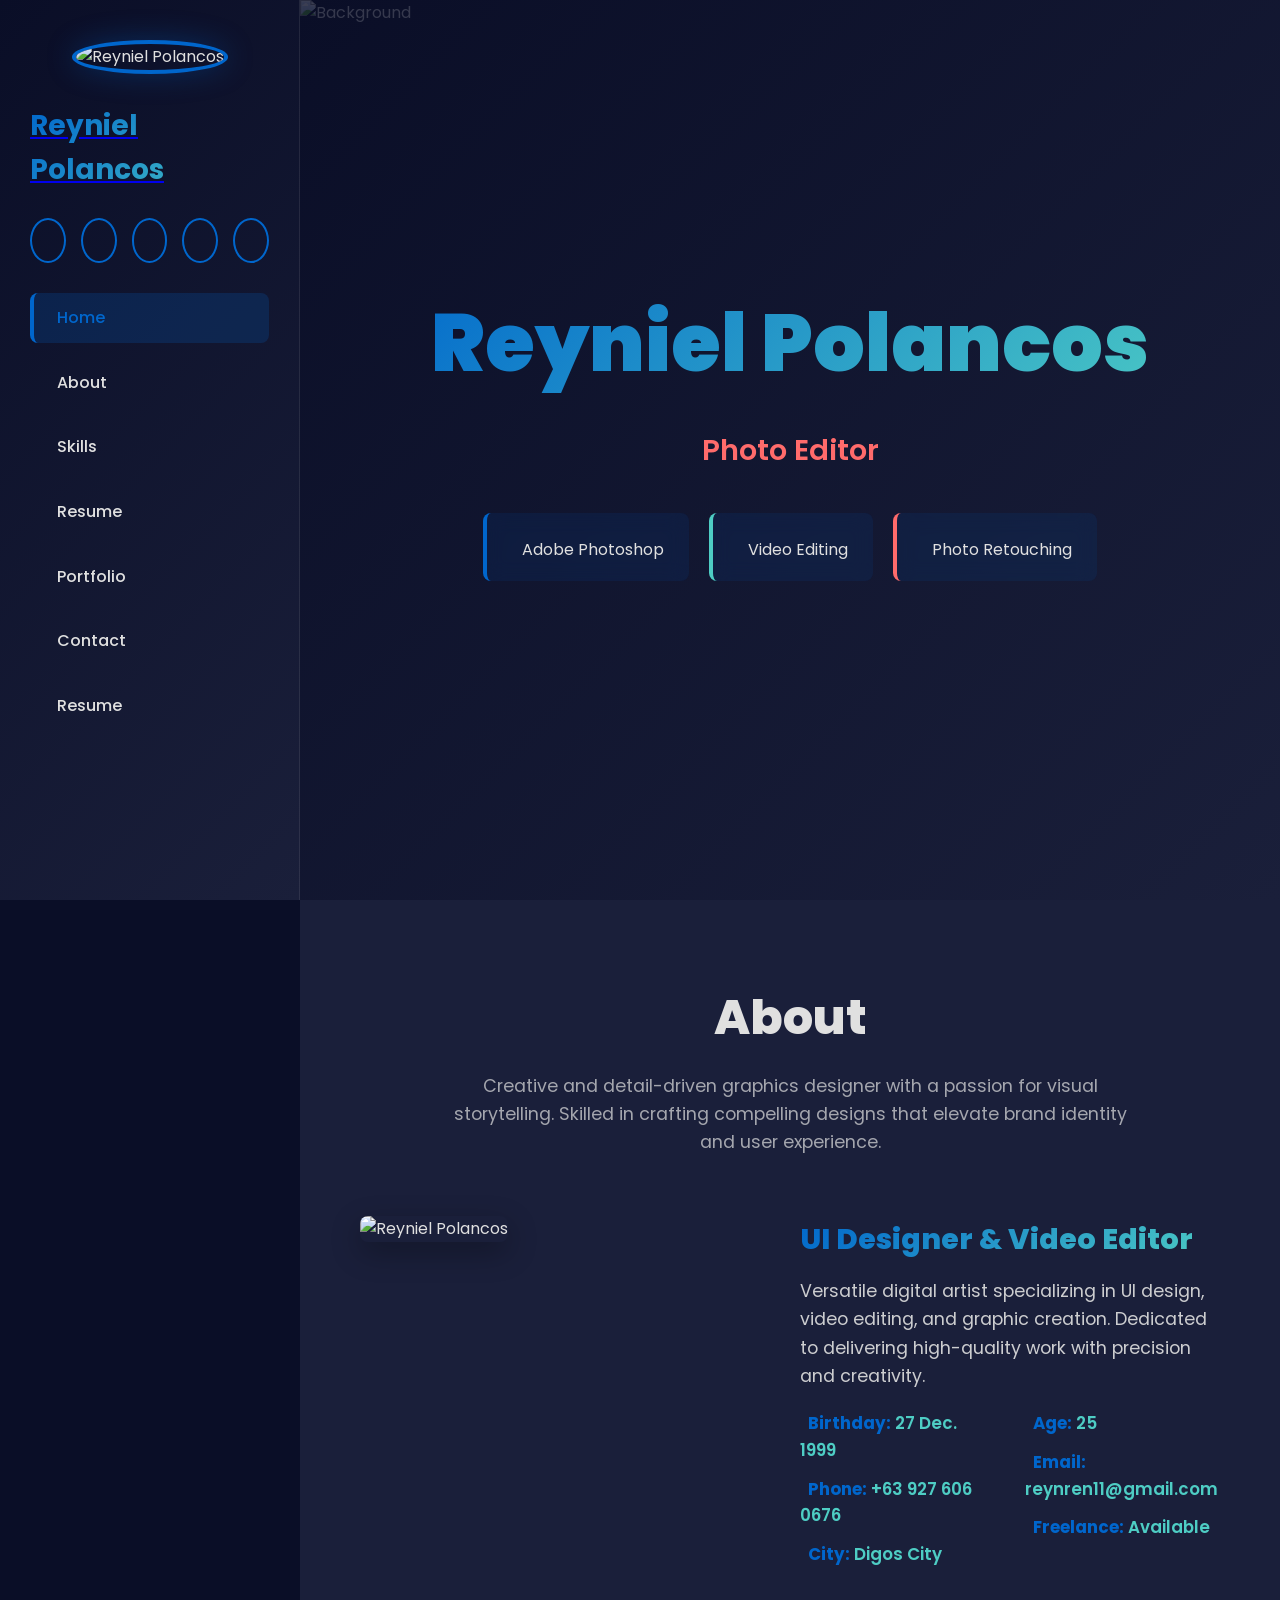
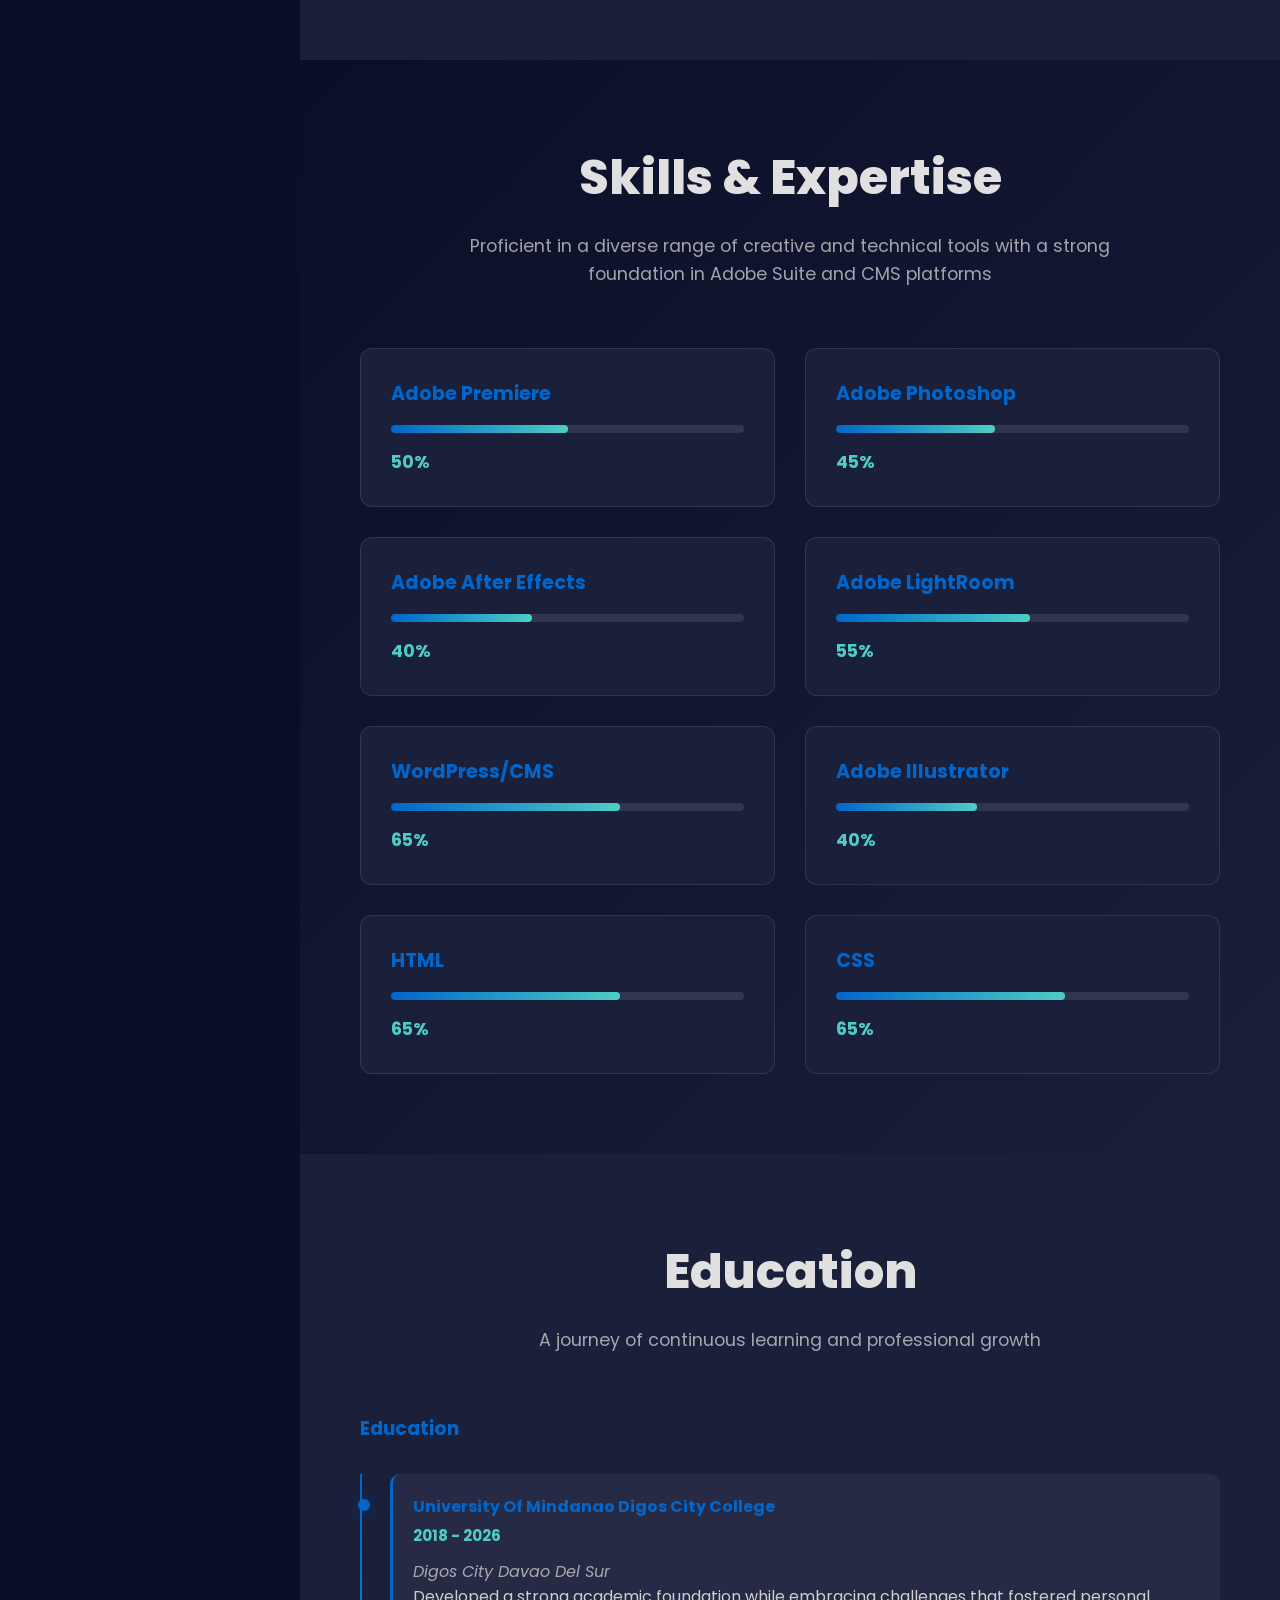
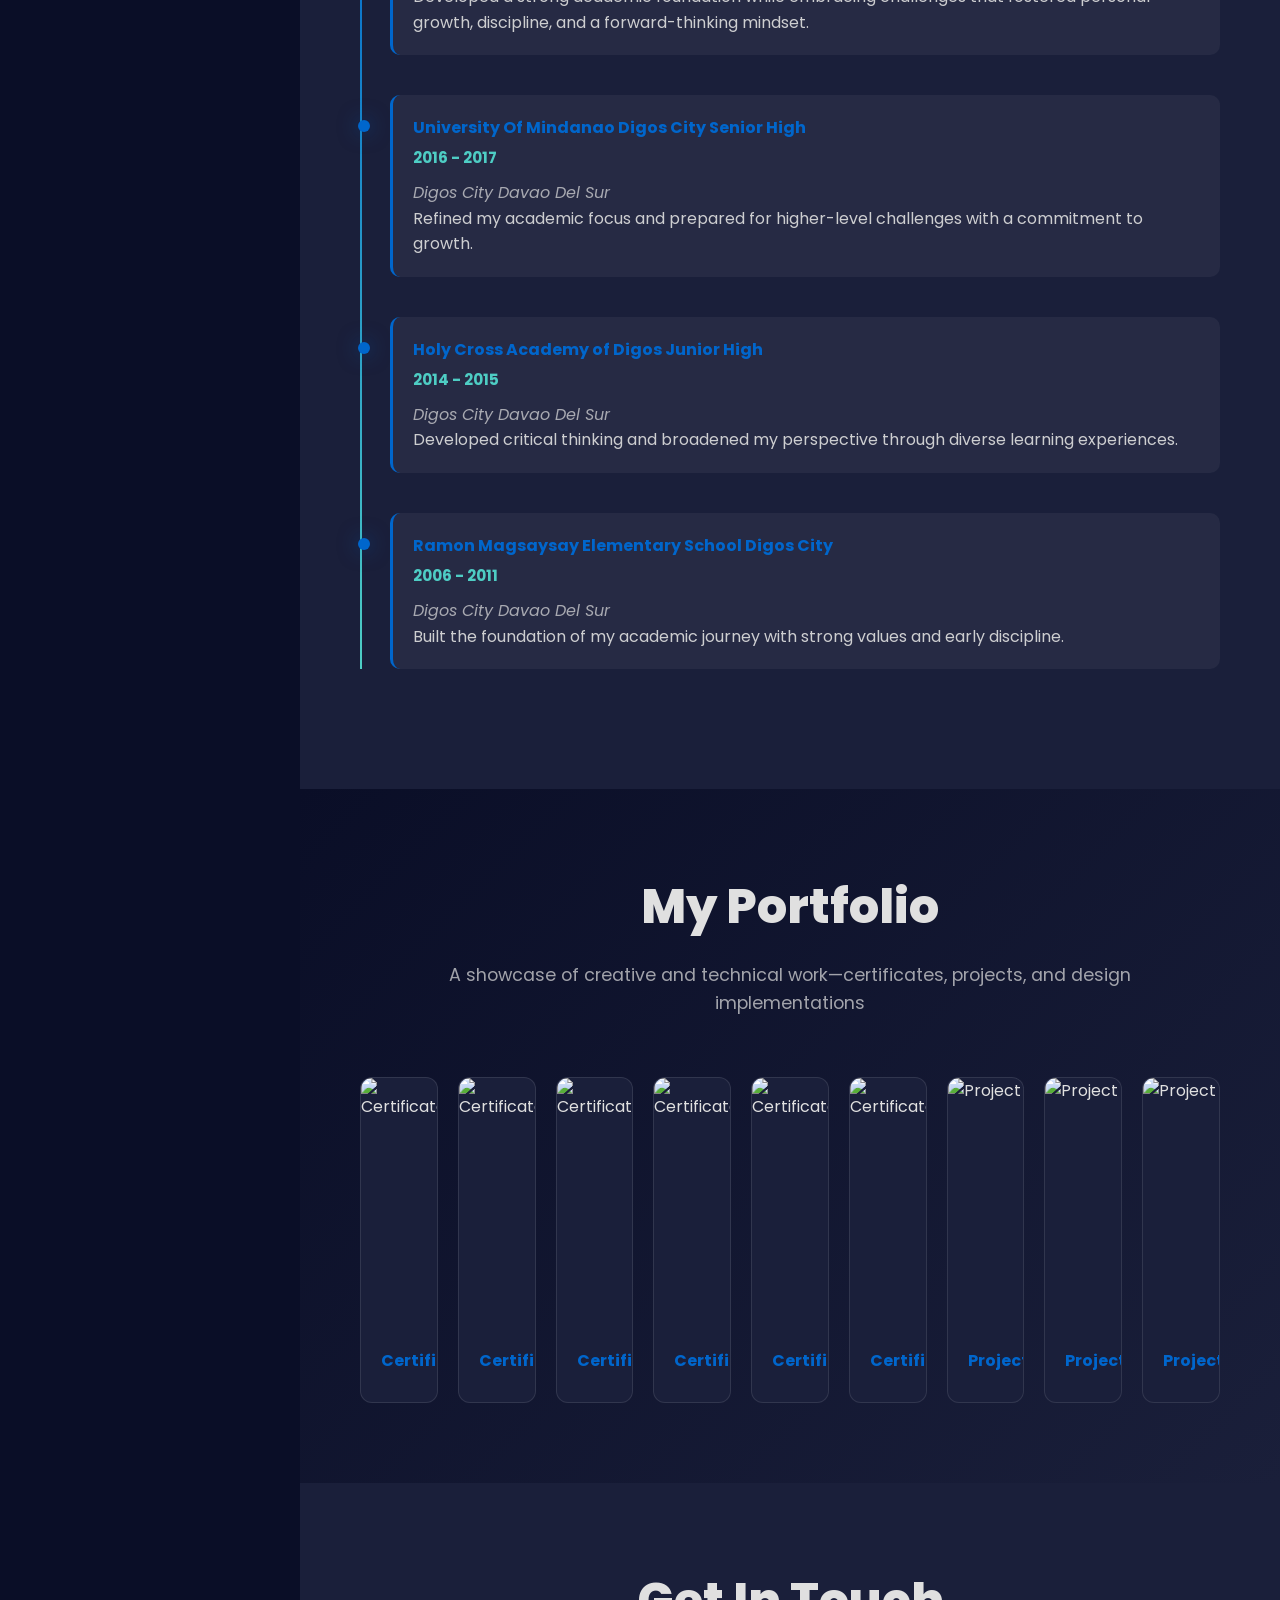
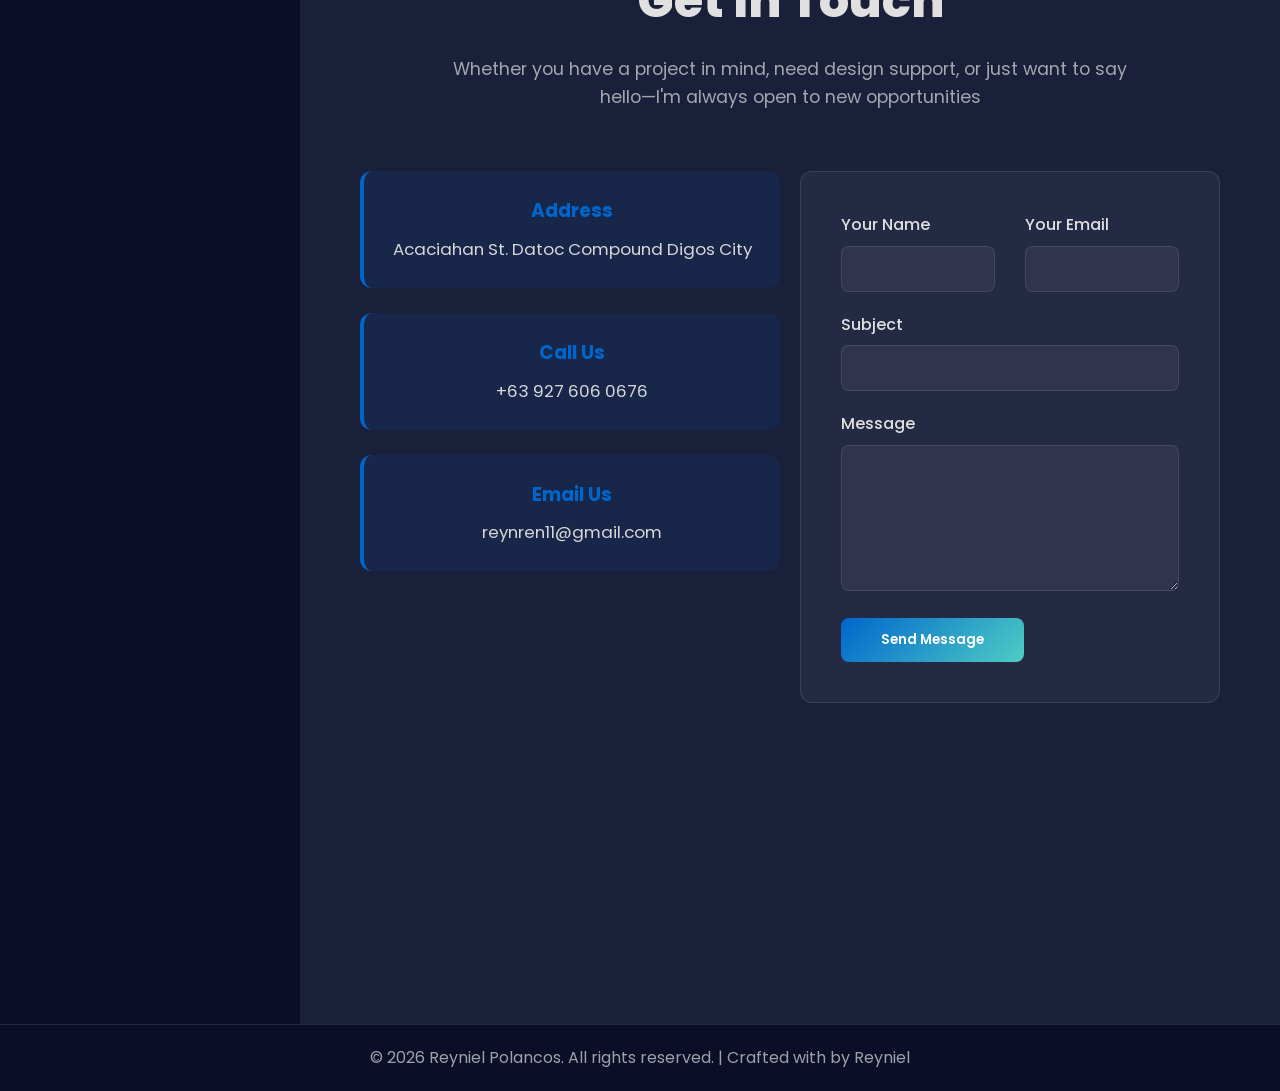
==== assets/index.html @ e38c98b1 "Update index.html" ====
<!DOCTYPE html>
<html lang="en">

<head>
  <meta charset="utf-8">
  <meta content="width=device-width, initial-scale=1.0" name="viewport">
  <title>Reyniel Portfolio - Digital Designer & Video Editor</title>
  <meta content="Creative UI Designer, Video Editor, and Graphics Designer based in Digos City" name="description">
  <meta content="design, portfolio, ui designer, video editor, graphics" name="keywords">

  <!-- Favicons -->
  <link href="assets/img/favicon.png" rel="icon">
  <link href="assets/img/apple-touch-icon.png" rel="apple-touch-icon">

  <!-- Fonts -->
  <link href="https://fonts.googleapis.com" rel="preconnect">
  <link href="https://fonts.gstatic.com" rel="preconnect" crossorigin>
  <link href="https://fonts.googleapis.com/css2?family=Roboto:ital,wght@0,100;0,300;0,400;0,500;0,700;0,900;1,100;1,300;1,400;1,500;1,700;1,900&family=Poppins:ital,wght@0,100;0,200;0,300;0,400;0,500;0,600;0,700;0,800;0,900;1,100;1,200;1,300;1,400;1,500;1,600;1,700;1,800;1,900&family=Raleway:ital,wght@0,100;0,200;0,300;0,400;0,500;0,600;0,700;0,800;0,900;1,100;1,200;1,300;1,400;1,500;1,600;1,700;1,800;1,900&display=swap" rel="stylesheet">

  <!-- Vendor CSS Files -->
  <link href="https://cdnjs.cloudflare.com/ajax/libs/bootstrap/5.3.0/bootstrap.min.css" rel="stylesheet">
  <link href="https://cdnjs.cloudflare.com/ajax/libs/bootstrap-icons/1.11.1/font/bootstrap-icons.min.css" rel="stylesheet">
  <link href="https://cdnjs.cloudflare.com/ajax/libs/animate.css/4.1.1/animate.min.css" rel="stylesheet">
  <link href="https://cdn.jsdelivr.net/npm/glightbox/dist/css/glightbox.min.css" rel="stylesheet">

  <!-- Main CSS File -->
  <link href="assets/css/main.css" rel="stylesheet">

  <style>
    :root {
      --primary-color: #0066cc;
      --secondary-color: #ff6b6b;
      --accent-color: #4ecdc4;
      --dark-bg: #0a0e27;
      --card-bg: #1a1f3a;
      --text-light: #e0e0e0;
    }

    * {
      margin: 0;
      padding: 0;
      box-sizing: border-box;
    }

    body {
      font-family: 'Poppins', sans-serif;
      background: var(--dark-bg);
      color: var(--text-light);
      line-height: 1.6;
    }

    /* Header & Navigation */
    .header {
      background: linear-gradient(135deg, var(--dark-bg) 0%, var(--card-bg) 100%);
      position: fixed;
      left: 0;
      top: 0;
      width: 300px;
      height: 100vh;
      padding: 40px 30px;
      border-right: 1px solid rgba(255, 255, 255, 0.1);
      z-index: 1000;
      overflow-y: auto;
      transition: all 0.3s ease;
    }

    @media (max-width: 1200px) {
      .header {
        width: 250px;
      }
    }

    @media (max-width: 768px) {
      .header {
        position: fixed;
        width: 100%;
        height: auto;
        border-right: none;
        border-bottom: 1px solid rgba(255, 255, 255, 0.1);
        padding: 20px;
        left: 0;
        top: 0;
      }

      .header.active {
        left: 0;
      }

      .header.inactive {
        transform: translateX(-100%);
      }
    }

    .profile-img {
      text-align: center;
      margin-bottom: 30px;
    }

    .profile-img img {
      width: 150px;
      height: 150px;
      border-radius: 50%;
      border: 4px solid var(--primary-color);
      object-fit: cover;
      box-shadow: 0 0 30px rgba(0, 102, 204, 0.3);
      transition: transform 0.3s ease;
    }

    .profile-img img:hover {
      transform: scale(1.05);
    }

    .sitename {
      font-size: 28px;
      font-weight: 700;
      margin: 20px 0 10px 0;
      background: linear-gradient(135deg, var(--primary-color), var(--accent-color));
      -webkit-background-clip: text;
      -webkit-text-fill-color: transparent;
      background-clip: text;
    }

    .social-links {
      display: flex;
      gap: 15px;
      margin: 25px 0;
      justify-content: center;
    }

    .social-links a {
      width: 45px;
      height: 45px;
      border-radius: 50%;
      border: 2px solid var(--primary-color);
      display: flex;
      align-items: center;
      justify-content: center;
      color: var(--primary-color);
      transition: all 0.3s ease;
    }

    .social-links a:hover {
      background: var(--primary-color);
      color: var(--dark-bg);
      transform: translateY(-5px);
    }

    /* Navigation Menu */
    .navmenu {
      margin-top: 30px;
    }

    .navmenu ul {
      list-style: none;
    }

    .navmenu ul li {
      margin-bottom: 15px;
    }

    .navmenu a {
      display: flex;
      align-items: center;
      gap: 12px;
      color: var(--text-light);
      text-decoration: none;
      padding: 12px 15px;
      border-radius: 8px;
      transition: all 0.3s ease;
      font-weight: 500;
    }

    .navmenu a:hover,
    .navmenu a.active {
      background: rgba(0, 102, 204, 0.2);
      color: var(--primary-color);
      border-left: 4px solid var(--primary-color);
      padding-left: 11px;
    }

    .navicon {
      font-size: 20px;
    }

    /* Main Content */
    main {
      margin-left: 300px;
      padding: 0;
      width: calc(100% - 300px);
      min-height: 100vh;
    }

    @media (max-width: 1200px) {
      main {
        margin-left: 250px;
        width: calc(100% - 250px);
      }
    }

    @media (max-width: 768px) {
      main {
        margin-left: 0;
        margin-top: 200px;
        width: 100%;
      }
    }

    /* Hero Section */
    .hero {
      position: relative;
      min-height: 100vh;
      display: flex;
      align-items: center;
      justify-content: center;
      background: linear-gradient(135deg, var(--dark-bg) 0%, var(--card-bg) 100%);
      overflow: hidden;
    }

    .hero img {
      position: absolute;
      top: 0;
      left: 0;
      width: 100%;
      height: 100%;
      object-fit: cover;
      opacity: 0.2;
    }

    .hero .container {
      position: relative;
      z-index: 2;
      text-align: center;
    }

    .hero h2 {
      font-size: 5rem;
      font-weight: 900;
      background: linear-gradient(135deg, var(--primary-color), var(--accent-color));
      -webkit-background-clip: text;
      -webkit-text-fill-color: transparent;
      background-clip: text;
      margin-bottom: 20px;
      animation: fadeInUp 0.8s ease;
    }

    .hero .typed {
      font-size: 1.8rem;
      color: var(--secondary-color);
      font-weight: 600;
    }

    @media (max-width: 768px) {
      .hero h2 {
        font-size: 2.5rem;
      }

      .hero .typed {
        font-size: 1.2rem;
      }
    }

    /* Sections */
    section {
      padding: 80px 60px;
      scroll-margin-top: 100px;
      width: 100%;
      box-sizing: border-box;
    }

    @media (max-width: 768px) {
      section {
        padding: 50px 20px;
      }
    }

    .section-title {
      text-align: center;
      margin-bottom: 60px;
      width: 100%;
    }

    .section-title h2 {
      font-size: 3rem;
      font-weight: 800;
      margin-bottom: 15px;
      color: var(--text-light);
    }

    .section-title p {
      font-size: 1.1rem;
      color: rgba(224, 224, 224, 0.7);
      max-width: 700px;
      margin: 0 auto;
    }

    /* About Section */
    #about {
      background: var(--card-bg);
    }

    .about-content {
      background: rgba(255, 255, 255, 0.05);
      padding: 40px;
      border-radius: 15px;
      border: 1px solid rgba(255, 255, 255, 0.1);
    }

    .about-content h2 {
      color: var(--primary-color);
      margin-bottom: 20px;
      font-size: 2rem;
    }

    .info-grid {
      display: grid;
      grid-template-columns: repeat(auto-fit, minmax(250px, 1fr));
      gap: 20px;
      margin: 30px 0;
    }

    .info-item {
      background: rgba(0, 102, 204, 0.1);
      padding: 20px;
      border-radius: 10px;
      border-left: 4px solid var(--primary-color);
    }

    .info-item strong {
      color: var(--primary-color);
    }

    /* Skills Section */
    #skills {
      background: linear-gradient(135deg, var(--dark-bg) 0%, var(--card-bg) 100%);
    }

    .skills-grid {
      display: grid;
      grid-template-columns: repeat(auto-fit, minmax(280px, 1fr));
      gap: 30px;
    }

    .skill-card {
      background: var(--card-bg);
      padding: 30px;
      border-radius: 12px;
      border: 1px solid rgba(255, 255, 255, 0.1);
      transition: all 0.3s ease;
    }

    .skill-card:hover {
      border-color: var(--primary-color);
      transform: translateY(-10px);
      box-shadow: 0 20px 40px rgba(0, 102, 204, 0.2);
    }

    .skill-card h4 {
      color: var(--primary-color);
      margin-bottom: 15px;
      font-size: 1.2rem;
    }

    .progress-bar-custom {
      background: rgba(255, 255, 255, 0.1);
      height: 8px;
      border-radius: 10px;
      overflow: hidden;
      margin-bottom: 15px;
    }

    .progress-fill {
      height: 100%;
      background: linear-gradient(90deg, var(--primary-color), var(--accent-color));
      border-radius: 10px;
      animation: fillBar 1s ease-out forwards;
      width: 0;
    }

    @keyframes fillBar {
      to {
        width: var(--width);
      }
    }

    /* Resume Section */
    #resume {
      background: var(--card-bg);
    }

    .timeline {
      position: relative;
      padding-left: 30px;
    }

    .timeline::before {
      content: '';
      position: absolute;
      left: 0;
      top: 0;
      height: 100%;
      width: 2px;
      background: linear-gradient(to bottom, var(--primary-color), var(--accent-color));
    }

    .timeline-item {
      margin-bottom: 40px;
      background: rgba(255, 255, 255, 0.05);
      padding: 20px;
      border-radius: 10px;
      border-left: 3px solid var(--primary-color);
      position: relative;
    }

    .timeline-item::before {
      content: '';
      position: absolute;
      left: -35px;
      top: 25px;
      width: 12px;
      height: 12px;
      background: var(--primary-color);
      border-radius: 50%;
      box-shadow: 0 0 20px rgba(0, 102, 204, 0.5);
    }

    .timeline-item h4 {
      color: var(--primary-color);
      margin-bottom: 5px;
    }

    .timeline-item h5 {
      color: var(--accent-color);
      font-size: 0.95rem;
      margin-bottom: 10px;
    }

    /* Portfolio Section */
    #portfolio {
      background: linear-gradient(135deg, var(--dark-bg) 0%, var(--card-bg) 100%);
    }

    .portfolio-filters {
      display: flex;
      justify-content: center;
      gap: 15px;
      margin-bottom: 40px;
      flex-wrap: wrap;
    }

    .portfolio-filters li {
      list-style: none;
      padding: 10px 20px;
      border: 2px solid var(--primary-color);
      border-radius: 25px;
      cursor: pointer;
      transition: all 0.3s ease;
      color: var(--primary-color);
      font-weight: 500;
    }

    .portfolio-filters li:hover,
    .portfolio-filters li.filter-active {
      background: var(--primary-color);
      color: var(--dark-bg);
    }

    .portfolio-item {
      background: var(--card-bg);
      border-radius: 12px;
      overflow: hidden;
      border: 1px solid rgba(255, 255, 255, 0.1);
      transition: all 0.3s ease;
    }

    .portfolio-item:hover {
      border-color: var(--primary-color);
      transform: translateY(-10px);
      box-shadow: 0 20px 40px rgba(0, 102, 204, 0.2);
    }

    .portfolio-image {
      position: relative;
      overflow: hidden;
      height: 250px;
    }

    .portfolio-image img {
      width: 100%;
      height: 100%;
      object-fit: cover;
      transition: transform 0.3s ease;
    }

    .portfolio-item:hover .portfolio-image img {
      transform: scale(1.1);
    }

    .portfolio-overlay {
      position: absolute;
      top: 0;
      left: 0;
      right: 0;
      bottom: 0;
      background: rgba(0, 102, 204, 0.9);
      display: flex;
      align-items: center;
      justify-content: center;
      opacity: 0;
      transition: opacity 0.3s ease;
    }

    .portfolio-item:hover .portfolio-overlay {
      opacity: 1;
    }

    .portfolio-overlay a {
      color: white;
      font-size: 2rem;
      margin: 0 10px;
      transition: transform 0.3s ease;
    }

    .portfolio-overlay a:hover {
      transform: scale(1.2);
    }

    .portfolio-info {
      padding: 20px;
    }

    .portfolio-info h4 {
      color: var(--primary-color);
      margin-bottom: 8px;
    }

    .portfolio-info p {
      font-size: 0.9rem;
      color: rgba(224, 224, 224, 0.7);
    }

    /* Contact Section */
    #contact {
      background: var(--card-bg);
    }

    .contact-form {
      background: rgba(255, 255, 255, 0.05);
      padding: 40px;
      border-radius: 12px;
      border: 1px solid rgba(255, 255, 255, 0.1);
    }

    .form-group {
      margin-bottom: 20px;
    }

    .form-group label {
      display: block;
      margin-bottom: 8px;
      color: var(--text-light);
      font-weight: 500;
    }

    .form-group input,
    .form-group textarea {
      width: 100%;
      padding: 12px 15px;
      background: rgba(255, 255, 255, 0.05);
      border: 1px solid rgba(255, 255, 255, 0.1);
      border-radius: 8px;
      color: var(--text-light);
      font-family: 'Poppins', sans-serif;
      transition: all 0.3s ease;
    }

    .form-group input:focus,
    .form-group textarea:focus {
      outline: none;
      background: rgba(255, 255, 255, 0.1);
      border-color: var(--primary-color);
      box-shadow: 0 0 20px rgba(0, 102, 204, 0.2);
    }

    .submit-btn {
      background: linear-gradient(135deg, var(--primary-color), var(--accent-color));
      color: white;
      padding: 12px 40px;
      border: none;
      border-radius: 8px;
      font-weight: 600;
      cursor: pointer;
      transition: all 0.3s ease;
      font-family: 'Poppins', sans-serif;
    }

    .submit-btn:hover {
      transform: translateY(-3px);
      box-shadow: 0 10px 30px rgba(0, 102, 204, 0.3);
    }

    /* Contact Info */
    .contact-info {
      display: grid;
      grid-template-columns: repeat(auto-fit, minmax(250px, 1fr));
      gap: 25px;
      margin-bottom: 40px;
    }

    .contact-info-item {
      background: rgba(0, 102, 204, 0.1);
      padding: 25px;
      border-radius: 12px;
      border-left: 4px solid var(--primary-color);
      text-align: center;
    }

    .contact-info-item i {
      font-size: 2rem;
      color: var(--accent-color);
      margin-bottom: 15px;
    }

    .contact-info-item h3 {
      color: var(--primary-color);
      margin-bottom: 10px;
    }

    /* Footer */
    footer {
      background: var(--dark-bg);
      padding: 20px;
      text-align: center;
      border-top: 1px solid rgba(255, 255, 255, 0.1);
      color: rgba(224, 224, 224, 0.7);
    }

    /* Scroll Top Button */
    .scroll-top {
      position: fixed;
      right: 30px;
      bottom: 30px;
      width: 50px;
      height: 50px;
      background: linear-gradient(135deg, var(--primary-color), var(--accent-color));
      color: white;
      border-radius: 50%;
      cursor: pointer;
      display: flex;
      align-items: center;
      justify-content: center;
      opacity: 0;
      visibility: hidden;
      transition: all 0.3s ease;
      z-index: 999;
    }

    .scroll-top.active {
      opacity: 1;
      visibility: visible;
    }

    .scroll-top:hover {
      transform: translateY(-5px);
      box-shadow: 0 10px 30px rgba(0, 102, 204, 0.4);
    }

    /* Download Resume Button */
    .download-btn {
      display: inline-block;
      padding: 12px 30px;
      background: linear-gradient(135deg, var(--primary-color), var(--accent-color));
      color: white;
      border-radius: 8px;
      text-decoration: none;
      font-weight: 600;
      transition: all 0.3s ease;
      margin-top: 20px;
    }

    .download-btn:hover {
      transform: translateY(-3px);
      box-shadow: 0 10px 30px rgba(0, 102, 204, 0.3);
    }

    /* Animations */
    @keyframes fadeInUp {
      from {
        opacity: 0;
        transform: translateY(30px);
      }
      to {
        opacity: 1;
        transform: translateY(0);
      }
    }

    .aos-animate {
      animation: fadeInUp 0.8s ease;
    }

    /* Dark mode by default */
    ::-webkit-scrollbar {
      width: 10px;
    }

    ::-webkit-scrollbar-track {
      background: var(--dark-bg);
    }

    ::-webkit-scrollbar-thumb {
      background: var(--primary-color);
      border-radius: 5px;
    }

    ::-webkit-scrollbar-thumb:hover {
      background: var(--accent-color);
    }

    /* Mobile Menu Toggle */
    .header-toggle {
      display: none;
      position: fixed;
      top: 20px;
      left: 20px;
      font-size: 28px;
      cursor: pointer;
      z-index: 1001;
      color: var(--primary-color);
    }

    /* GLightbox Customization */
    .glightbox-container .gclose {
      position: fixed;
      top: 20px;
      right: 20px;
      width: 45px;
      height: 45px;
      background: #dc3545;
      border: 2px solid #c82333;
      border-radius: 4px;
      display: flex;
      align-items: center;
      justify-content: center;
      font-size: 0;
      color: white;
      cursor: pointer;
      transition: all 0.3s ease;
      z-index: 9999;
      padding: 0;
    }

    .glightbox-container .gclose::before {
      content: '✕';
      font-weight: bold;
      font-size: 28px;
      color: white;
      display: block;
    }

    .glightbox-container .gclose:hover {
      background: #bb2d3b;
      border-color: #a02530;
      transform: scale(1.05);
    }

    /* Tooltip for close button */
    .glightbox-container .gclose::after {
      content: 'Close';
      position: absolute;
      bottom: -30px;
      right: 0;
      background: rgba(0, 0, 0, 0.8);
      color: white;
      padding: 4px 8px;
      border-radius: 3px;
      font-size: 12px;
      white-space: nowrap;
      opacity: 0;
      transition: opacity 0.3s ease;
      font-weight: normal;
    }

    .glightbox-container .gclose:hover::after {
      opacity: 1;
    }

    /* Custom Close Button */
    .custom-close-btn {
      position: fixed !important;
      top: 20px !important;
      right: 20px !important;
      width: 45px !important;
      height: 45px !important;
      background: #dc3545 !important;
      border: 2px solid #c82333 !important;
      border-radius: 4px !important;
      color: white !important;
      font-size: 28px !important;
      font-weight: bold !important;
      cursor: pointer !important;
      display: flex !important;
      align-items: center !important;
      justify-content: center !important;
      z-index: 99999 !important;
      transition: all 0.3s ease !important;
      padding: 0 !important;
      line-height: 1 !important;
    }

    .custom-close-btn:hover {
      background: #bb2d3b !important;
      border-color: #a02530 !important;
      transform: scale(1.05) !important;
    }

    .custom-close-btn:active {
      transform: scale(0.95) !important;
    }

    /* Notification Styles */
    .notification {
      position: fixed;
      top: 20px;
      right: 20px;
      padding: 16px 20px;
      border-radius: 8px;
      box-shadow: 0 4px 12px rgba(0, 0, 0, 0.3);
      display: flex;
      align-items: center;
      justify-content: space-between;
      gap: 15px;
      z-index: 99999;
      animation: slideInNotif 0.4s ease-out;
      font-weight: 500;
      max-width: 400px;
    }

    .notification-content {
      display: flex;
      align-items: center;
      gap: 12px;
    }

    .notification-content i {
      font-size: 1.3rem;
    }

    .notification-success {
      background: linear-gradient(135deg, #28a745 0%, #20c997 100%);
      color: white;
      border-left: 4px solid #20c997;
    }

    .notification-error {
      background: linear-gradient(135deg, #dc3545 0%, #e74c3c 100%);
      color: white;
      border-left: 4px solid #e74c3c;
    }

    .notification-warning {
      background: linear-gradient(135deg, #ffc107 0%, #ff9800 100%);
      color: #333;
      border-left: 4px solid #ff9800;
    }

    .notification-info {
      background: linear-gradient(135deg, #0066cc 0%, #4ecdc4 100%);
      color: white;
      border-left: 4px solid #4ecdc4;
    }

    .notification-close {
      background: none;
      border: none;
      color: inherit;
      font-size: 1.5rem;
      cursor: pointer;
      padding: 0;
      line-height: 1;
      opacity: 0.8;
      transition: opacity 0.3s ease;
    }

    .notification-close:hover {
      opacity: 1;
    }

    @keyframes slideInNotif {
      from {
        opacity: 0;
        transform: translateX(400px);
      }
      to {
        opacity: 1;
        transform: translateX(0);
      }
    }

    @keyframes slideOutNotif {
      from {
        opacity: 1;
        transform: translateX(0);
      }
      to {
        opacity: 0;
        transform: translateX(400px);
      }
    }

    @media (max-width: 480px) {
      .notification {
        top: auto;
        bottom: 20px;
        right: 10px;
        left: 10px;
        max-width: none;
      }
    }

    /* Smooth Open Animation */
    @keyframes slideInClose {
      from {
        opacity: 0;
        transform: translate(50px, -50px) scale(0.8);
      }
      to {
        opacity: 1;
        transform: translate(0, 0) scale(1);
      }
    }

    /* Smooth Close Animation */
    @keyframes slideOutClose {
      from {
        opacity: 1;
        transform: translate(0, 0) scale(1);
      }
      to {
        opacity: 0;
        transform: translate(50px, -50px) scale(0.8);
      }
    }

    /* Smooth Fade Out Container */
    @keyframes fadeOutContainer {
      from {
        opacity: 1;
      }
      to {
        opacity: 0;
      }
    }

    /* Smooth Open Container */
    .glightbox-container {
      animation: fadeInContainer 0.4s ease-out !important;
    }

    @keyframes fadeInContainer {
      from {
        opacity: 0;
      }
      to {
        opacity: 1;
      }
    }

    @media (max-width: 768px) {
      .header-toggle {
        display: block;
      }
    }

    /* Ensure content displays */
    body, html {
      width: 100%;
      height: auto;
    }

    section {
      min-height: auto;
      display: block;
    }

    .container {
      width: 100%;
    }

    /* Portfolio grid display */
    .row {
      display: grid;
      grid-template-columns: repeat(auto-fit, minmax(300px, 1fr));
      gap: 30px;
    }

    .col-lg-4 {
      width: 100%;
    }

    .col-md-6 {
      width: 100%;
    }

    .col-lg-5 {
      width: 100%;
    }

    .col-lg-7 {
      width: 100%;
    }

    /* Ensure form displays */
    .contact-form {
      width: 100%;
    }

    .form-group {
      width: 100%;
    }

    .row.gy-4 {
      gap: 20px;
    }

    /* Responsive layout */
    @media (min-width: 992px) {
      .row {
        grid-template-columns: repeat(auto-fit, minmax(0, 1fr));
      }

      .col-lg-4 {
        grid-column: span 1;
      }

      .col-md-6 {
        grid-column: span 1;
      }

      .col-lg-5 {
        grid-column: span 1;
      }

      .col-lg-7 {
        grid-column: span 1;
      }
    }
  </style>
</head>

<body class="index-page">

  <header id="header" class="header dark-background d-flex flex-column">
    <i class="header-toggle d-xl-none bi bi-list"></i>

    <div class="profile-img">
      <img src="assets/img/PortfolioImage.jpg" alt="Reyniel Polancos" class="img-fluid rounded-circle">
    </div>

    <a href="index.html" class="logo d-flex align-items-center justify-content-center">
      <h1 class="sitename">Reyniel Polancos</h1>
    </a>

    <div class="social-links text-center">
      <a href="https://twitter.com" target="_blank" class="twitter" title="Twitter"><i class="bi bi-twitter-x"></i></a>
      <a href="https://facebook.com" target="_blank" class="facebook" title="Facebook"><i class="bi bi-facebook"></i></a>
      <a href="https://instagram.com" target="_blank" class="instagram" title="Instagram"><i class="bi bi-instagram"></i></a>
      <a href="https://linkedin.com" target="_blank" class="linkedin" title="LinkedIn"><i class="bi bi-linkedin"></i></a>
      <a href="https://github.com" target="_blank" class="github" title="GitHub"><i class="bi bi-github"></i></a>
    </div>

    <nav id="navmenu" class="navmenu">
      <ul>
        <li><a href="#hero" class="active"><i class="bi bi-house navicon"></i>Home</a></li>
        <li><a href="#about"><i class="bi bi-person navicon"></i>About</a></li>
        <li><a href="#skills"><i class="bi bi-bar-chart navicon"></i>Skills</a></li>
        <li><a href="#resume"><i class="bi bi-file-earmark-text navicon"></i>Resume</a></li>
        <li><a href="#portfolio"><i class="bi bi-images navicon"></i>Portfolio</a></li>
        <li><a href="#contact"><i class="bi bi-envelope navicon"></i>Contact</a></li>
        <li>
          <a href="#" id="downloadResume" class="download-link"><i class="bi bi-download navicon"></i>Resume</a>
        </li>
      </ul>
    </nav>

  </header>

  <main class="main">

    <!-- Hero Section -->
    <section id="hero" class="hero section dark-background">
      <img src="assets/img/BackgroundImage.jpg" alt="Background" data-aos="fade-in" class="">

      <div class="container" data-aos="fade-up" data-aos-delay="100">
        <h2>Reyniel Polancos</h2>
        <p>
          <span class="typed" data-typed-items="Photo Editor, Video Editor, Photoshop Expert, Creative Designer, Visual Artist">Photo Editor</span>
          <span class="typed-cursor typed-cursor--blink" aria-hidden="true"></span>
        </p>
        <div style="margin-top: 40px; display: flex; gap: 20px; justify-content: center; flex-wrap: wrap;">
          <div style="background: rgba(0, 102, 204, 0.1); padding: 15px 25px; border-radius: 8px; border-left: 4px solid var(--primary-color); backdrop-filter: blur(10px);">
            <i class="bi bi-palette-fill" style="color: var(--accent-color); font-size: 1.5rem; margin-right: 10px;"></i>
            <span>Adobe Photoshop</span>
          </div>
          <div style="background: rgba(0, 102, 204, 0.1); padding: 15px 25px; border-radius: 8px; border-left: 4px solid var(--accent-color); backdrop-filter: blur(10px);">
            <i class="bi bi-film" style="color: var(--secondary-color); font-size: 1.5rem; margin-right: 10px;"></i>
            <span>Video Editing</span>
          </div>
          <div style="background: rgba(0, 102, 204, 0.1); padding: 15px 25px; border-radius: 8px; border-left: 4px solid var(--secondary-color); backdrop-filter: blur(10px);">
            <i class="bi bi-brightness-high" style="color: var(--primary-color); font-size: 1.5rem; margin-right: 10px;"></i>
            <span>Photo Retouching</span>
          </div>
        </div>
        <a href="#about" class="scroll-link">
          <i class="bi bi-chevron-down" style="font-size: 2rem; color: var(--primary-color); animation: bounce 2s infinite; margin-top: 40px; display: block;"></i>
        </a>
      </div>
    </section>

    <!-- About Section -->
    <section id="about" class="about section">
      <div class="container section-title" data-aos="fade-up">
        <h2>About</h2>
        <p>Creative and detail-driven graphics designer with a passion for visual storytelling. Skilled in crafting compelling designs that elevate brand identity and user experience.</p>
      </div>

      <div class="container" data-aos="fade-up" data-aos-delay="100">
        <div class="row gy-4 align-items-center">
          <div class="col-lg-4">
            <img src="assets/img/PortfolioImage.jpg" class="img-fluid" alt="Reyniel Polancos" style="border-radius: 8px; box-shadow: 0 10px 30px rgba(0, 0, 0, 0.3); max-width: 100%; height: auto;">
          </div>
          <div class="col-lg-8 content">
            <h2 style="font-size: 1.8rem; margin-bottom: 15px; background: linear-gradient(135deg, var(--primary-color), var(--accent-color)); -webkit-background-clip: text; -webkit-text-fill-color: transparent; background-clip: text; font-weight: 800;">UI Designer & Video Editor</h2>
            <p style="margin-bottom: 20px; line-height: 1.6; font-size: 1.1rem; color: rgba(224, 224, 224, 0.9);">
              Versatile digital artist specializing in UI design, video editing, and graphic creation. Dedicated to delivering high-quality work with precision and creativity.
            </p>
            <div class="row">
              <div class="col-lg-6">
                <ul style="list-style: none; padding: 0;">
                  <li style="margin-bottom: 12px; font-size: 1.05rem;"><i class="bi bi-chevron-right" style="color: var(--primary-color); margin-right: 8px;"></i> <strong style="color: var(--primary-color); font-size: 1.05rem;">Birthday:</strong> <span style="font-size: 1.05rem; color: var(--accent-color); font-weight: 600;">27 Dec. 1999</span></li>
                  <li style="margin-bottom: 12px; font-size: 1.05rem;"><i class="bi bi-chevron-right" style="color: var(--primary-color); margin-right: 8px;"></i> <strong style="color: var(--primary-color); font-size: 1.05rem;">Phone:</strong> <span style="font-size: 1.05rem; color: var(--accent-color); font-weight: 600;">+63 927 606 0676</span></li>
                  <li style="margin-bottom: 12px; font-size: 1.05rem;"><i class="bi bi-chevron-right" style="color: var(--primary-color); margin-right: 8px;"></i> <strong style="color: var(--primary-color); font-size: 1.05rem;">City:</strong> <span style="font-size: 1.05rem; color: var(--accent-color); font-weight: 600;">Digos City</span></li>
                </ul>
              </div>
              <div class="col-lg-6">
                <ul style="list-style: none; padding: 0;">
                  <li style="margin-bottom: 12px; font-size: 1.05rem;"><i class="bi bi-chevron-right" style="color: var(--primary-color); margin-right: 8px;"></i> <strong style="color: var(--primary-color); font-size: 1.05rem;">Age:</strong> <span style="font-size: 1.05rem; color: var(--accent-color); font-weight: 600;">25</span></li>
                  <li style="margin-bottom: 12px; font-size: 1.05rem;"><i class="bi bi-chevron-right" style="color: var(--primary-color); margin-right: 8px;"></i> <strong style="color: var(--primary-color); font-size: 1.05rem;">Email:</strong> <span style="font-size: 1.05rem; color: var(--accent-color); font-weight: 600;">reynren11@gmail.com</span></li>
                  <li style="margin-bottom: 12px; font-size: 1.05rem;"><i class="bi bi-chevron-right" style="color: var(--primary-color); margin-right: 8px;"></i> <strong style="color: var(--primary-color); font-size: 1.05rem;">Freelance:</strong> <span style="color: var(--accent-color); font-weight: 600;">Available</span></li>
                </ul>
              </div>
            </div>
          </div>
        </div>
      </div>
    </section>

    <!-- Skills Section -->
    <section id="skills" class="skills section">
      <div class="container section-title" data-aos="fade-up">
        <h2>Skills & Expertise</h2>
        <p>Proficient in a diverse range of creative and technical tools with a strong foundation in Adobe Suite and CMS platforms</p>
      </div>

      <div class="container" data-aos="fade-up" data-aos-delay="100">
        <div class="skills-grid">
          <div class="skill-card">
            <h4><i class="bi bi-film"></i> Adobe Premiere</h4>
            <div class="progress-bar-custom">
              <div class="progress-fill" style="--width: 50%"></div>
            </div>
            <p style="color: var(--accent-color); font-weight: 700; font-size: 1.1rem;">50%</p>
          </div>

          <div class="skill-card">
            <h4><i class="bi bi-palette"></i> Adobe Photoshop</h4>
            <div class="progress-bar-custom">
              <div class="progress-fill" style="--width: 45%"></div>
            </div>
            <p style="color: var(--accent-color); font-weight: 700; font-size: 1.1rem;">45%</p>
          </div>

          <div class="skill-card">
            <h4><i class="bi bi-sparkles"></i> Adobe After Effects</h4>
            <div class="progress-bar-custom">
              <div class="progress-fill" style="--width: 40%"></div>
            </div>
            <p style="color: var(--accent-color); font-weight: 700; font-size: 1.1rem;">40%</p>
          </div>

          <div class="skill-card">
            <h4><i class="bi bi-brightness-high"></i> Adobe LightRoom</h4>
            <div class="progress-bar-custom">
              <div class="progress-fill" style="--width: 55%"></div>
            </div>
            <p style="color: var(--accent-color); font-weight: 700; font-size: 1.1rem;">55%</p>
          </div>

          <div class="skill-card">
            <h4><i class="bi bi-wordpress"></i> WordPress/CMS</h4>
            <div class="progress-bar-custom">
              <div class="progress-fill" style="--width: 65%"></div>
            </div>
            <p style="color: var(--accent-color); font-weight: 700; font-size: 1.1rem;">65%</p>
          </div>

          <div class="skill-card">
            <h4><i class="bi bi-pen-fill"></i> Adobe Illustrator</h4>
            <div class="progress-bar-custom">
              <div class="progress-fill" style="--width: 40%"></div>
            </div>
            <p style="color: var(--accent-color); font-weight: 700; font-size: 1.1rem;">40%</p>
          </div>

          <div class="skill-card">
            <h4><i class="bi bi-code-slash"></i> HTML</h4>
            <div class="progress-bar-custom">
              <div class="progress-fill" style="--width: 65%"></div>
            </div>
            <p style="color: var(--accent-color); font-weight: 700; font-size: 1.1rem;">65%</p>
          </div>

          <div class="skill-card">
            <h4><i class="bi bi-braces"></i> CSS</h4>
            <div class="progress-bar-custom">
              <div class="progress-fill" style="--width: 65%"></div>
            </div>
            <p style="color: var(--accent-color); font-weight: 700; font-size: 1.1rem;">65%</p>
          </div>
        </div>
      </div>
    </section>

    <!-- Resume Section -->
    <section id="resume" class="resume section">
      <div class="container section-title" data-aos="fade-up">
        <h2>Education</h2>
        <p>A journey of continuous learning and professional growth</p>
      </div>

      <div class="container">
        <div class="row">
          <div class="col-lg-6" data-aos="fade-up" data-aos-delay="100">
            <h3 style="color: var(--primary-color); margin-bottom: 30px;">
              <i class="bi bi-book"></i> Education
            </h3>

            <div class="timeline">
              <div class="timeline-item">
                <h4>University Of Mindanao Digos City College</h4>
                <h5>2018 - 2026</h5>
                <p><em style="color: rgba(224, 224, 224, 0.7);">Digos City Davao Del Sur</em></p>
                <p style="color: rgba(224, 224, 224, 0.9); line-height: 1.6;">Developed a strong academic foundation while embracing challenges that fostered personal growth, discipline, and a forward-thinking mindset.</p>
              </div>

              <div class="timeline-item">
                <h4>University Of Mindanao Digos City Senior High</h4>
                <h5>2016 - 2017</h5>
                <p><em style="color: rgba(224, 224, 224, 0.7);">Digos City Davao Del Sur</em></p>
                <p style="color: rgba(224, 224, 224, 0.9); line-height: 1.6;">Refined my academic focus and prepared for higher-level challenges with a commitment to growth.</p>
              </div>

              <div class="timeline-item">
                <h4>Holy Cross Academy of Digos Junior High</h4>
                <h5>2014 - 2015</h5>
                <p><em style="color: rgba(224, 224, 224, 0.7);">Digos City Davao Del Sur</em></p>
                <p style="color: rgba(224, 224, 224, 0.9); line-height: 1.6;">Developed critical thinking and broadened my perspective through diverse learning experiences.</p>
              </div>

              <div class="timeline-item">
                <h4>Ramon Magsaysay Elementary School Digos City</h4>
                <h5>2006 - 2011</h5>
                <p><em style="color: rgba(224, 224, 224, 0.7);">Digos City Davao Del Sur</em></p>
                <p style="color: rgba(224, 224, 224, 0.9); line-height: 1.6;">Built the foundation of my academic journey with strong values and early discipline.</p>
              </div>
            </div>
          </div>
             </div>
           </div>

          

         
    </section>

    <!-- Portfolio Section -->
    <section id="portfolio" class="portfolio section">
      <div class="container section-title" data-aos="fade-up">
        <h2 class="typed-title" data-typed-items="My Portfolio,Featured Work,Creative Projects">My Portfolio</h2>
        <p>A showcase of creative and technical work—certificates, projects, and design implementations</p>
      </div>

      <div class="container">
        <div class="row gy-4" data-aos="fade-up" data-aos-delay="200" id="portfolioContainer">
          
          <!-- Certificates -->
          <div class="col-lg-4 col-md-6 portfolio-item filter-product" data-aos="fade-up">
            <div class="portfolio-image">
              <img src="assets/img/portfolio/Screenshot 2025-09-11 204507.jpg" class="img-fluid" alt="Certificate">
              <div class="portfolio-overlay">
                <a href="assets/img/portfolio/Screenshot 2025-09-11 204507.jpg" data-lightbox="portfolio"><i class="bi bi-zoom-in"></i></a>
              </div>
            </div>
            <div class="portfolio-info">
              <h4><span class="portfolio-typed" data-typed-items="Certificate">Certificate</span></h4>
            </div>
          </div>

          <div class="col-lg-4 col-md-6 portfolio-item filter-product" data-aos="fade-up">
            <div class="portfolio-image">
              <img src="assets/img/portfolio/Screenshot 2025-09-11 204519.jpg" class="img-fluid" alt="Certificate">
              <div class="portfolio-overlay">
                <a href="assets/img/portfolio/Screenshot 2025-09-11 204519.jpg" data-lightbox="portfolio"><i class="bi bi-zoom-in"></i></a>
              </div>
            </div>
            <div class="portfolio-info">
              <h4><span class="portfolio-typed" data-typed-items="Certificate">Certificate</span></h4>
            </div>
          </div>

          <div class="col-lg-4 col-md-6 portfolio-item filter-product" data-aos="fade-up">
            <div class="portfolio-image">
              <img src="assets/img/portfolio/Screenshot 2025-09-11 204527.jpg" class="img-fluid" alt="Certificate">
              <div class="portfolio-overlay">
                <a href="assets/img/portfolio/Screenshot 2025-09-11 204527.jpg" data-lightbox="portfolio"><i class="bi bi-zoom-in"></i></a>
              </div>
            </div>
            <div class="portfolio-info">
              <h4><span class="portfolio-typed" data-typed-items="Certificate">Certificate</span></h4>
            </div>
          </div>

          <div class="col-lg-4 col-md-6 portfolio-item filter-product" data-aos="fade-up">
            <div class="portfolio-image">
              <img src="assets/img/portfolio/Screenshot 2025-09-11 204535.jpg" class="img-fluid" alt="Certificate">
              <div class="portfolio-overlay">
                <a href="assets/img/portfolio/Screenshot 2025-09-11 204535.jpg" data-lightbox="portfolio"><i class="bi bi-zoom-in"></i></a>
              </div>
            </div>
            <div class="portfolio-info">
              <h4><span class="portfolio-typed" data-typed-items="Certificate">Certificate</span></h4>
            </div>
          </div>

          <div class="col-lg-4 col-md-6 portfolio-item filter-product" data-aos="fade-up">
            <div class="portfolio-image">
              <img src="assets/img/portfolio/Screenshot 2025-09-11 204542.jpg" class="img-fluid" alt="Certificate">
              <div class="portfolio-overlay">
                <a href="assets/img/portfolio/Screenshot 2025-09-11 204542.jpg" data-lightbox="portfolio"><i class="bi bi-zoom-in"></i></a>
              </div>
            </div>
            <div class="portfolio-info">
              <h4><span class="portfolio-typed" data-typed-items="Certificate">Certificate</span></h4>
            </div>
          </div>

          <div class="col-lg-4 col-md-6 portfolio-item filter-product" data-aos="fade-up">
            <div class="portfolio-image">
              <img src="assets/img/portfolio/Screenshot 2025-09-11 210514.jpg" class="img-fluid" alt="Certificate">
              <div class="portfolio-overlay">
                <a href="assets/img/portfolio/Screenshot 2025-09-11 210514.jpg" data-lightbox="portfolio"><i class="bi bi-zoom-in"></i></a>
              </div>
            </div>
            <div class="portfolio-info">
              <h4><span class="portfolio-typed" data-typed-items="Certificate">Certificate</span></h4>
            </div>
          </div>

          <div class="col-lg-4 col-md-6 portfolio-item filter-app" data-aos="fade-up">
            <div class="portfolio-image">
              <img src="assets/img/portfolio/Screenshot 2025-09-12 185246.jpg" class="img-fluid" alt="Project">
              <div class="portfolio-overlay">
                <a href="assets/img/portfolio/Screenshot 2025-09-12 185246.jpg" data-lightbox="portfolio"><i class="bi bi-zoom-in"></i></a>
              </div>
            </div>
            <div class="portfolio-info">
              <h4><span class="portfolio-typed" data-typed-items="Project">Project</span></h4>
            </div>
          </div>

          <div class="col-lg-4 col-md-6 portfolio-item filter-branding" data-aos="fade-up">
            <div class="portfolio-image">
              <img src="assets/img/portfolio/IMES TARP P1.jpg" class="img-fluid" alt="Project">
              <div class="portfolio-overlay">
                <a href="assets/img/portfolio/IMES TARP P1.jpg" data-lightbox="portfolio"><i class="bi bi-zoom-in"></i></a>
              </div>
            </div>
            <div class="portfolio-info">
              <h4><span class="portfolio-typed" data-typed-items="Project">Project</span></h4>
            </div>
          </div>

          <div class="col-lg-4 col-md-6 portfolio-item filter-app" data-aos="fade-up">
            <div class="portfolio-image">
              <img src="assets/img/portfolio/Project.jpg" class="img-fluid" alt="Project">
              <div class="portfolio-overlay">
                <a href="assets/img/portfolio/Project.jpg" data-lightbox="portfolio"><i class="bi bi-zoom-in"></i></a>
              </div>
            </div>
            <div class="portfolio-info">
              <h4><span class="portfolio-typed" data-typed-items="Project">Project</span></h4>
            </div>
          </div>
        </div>
      </div>
    </section>

    <!-- Contact Section -->
    <section id="contact" class="contact section">
      <div class="container section-title" data-aos="fade-up">
        <h2>Get In Touch</h2>
        <p>Whether you have a project in mind, need design support, or just want to say hello—I'm always open to new opportunities</p>
      </div>

      <div class="container" data-aos="fade-up" data-aos-delay="100">
        <div class="row gy-4">
          <div class="col-lg-5">
            <div class="contact-info">
              <div class="contact-info-item">
                <i class="bi bi-geo-alt"></i>
                <h3>Address</h3>
                <p style="color: rgba(224, 224, 224, 0.95); font-size: 1.05rem;">Acaciahan St. Datoc Compound Digos City</p>
              </div>

              <div class="contact-info-item">
                <i class="bi bi-telephone"></i>
                <h3>Call Us</h3>
                <p style="color: rgba(224, 224, 224, 0.95); font-size: 1.05rem;">+63 927 606 0676</p>
              </div>

              <div class="contact-info-item">
                <i class="bi bi-envelope"></i>
                <h3>Email Us</h3>
                <p style="color: rgba(224, 224, 224, 0.95); font-size: 1.05rem;">reynren11@gmail.com</p>
              </div>
            </div>

            <iframe src="https://www.google.com/maps/embed?pb=!1m18!1m12!1m3!1d62844.96477967192!2d125.3389486!3d6.7532731!2m3!1f0!2f0!3f0!3m2!1i1024!2i768!4f13.1!3m3!1m2!1s0x32f9f6b2e9e6b8e7%3A0x6e7c6e7e6e7c6e7e!2sDatoc%20Compound%2C%20Digos%20City%2C%20Davao%20del%20Sur%2C%20Philippines!5e0!3m2!1sen!2sph!4v1694444444444!5m2!1sen!2sph" frameborder="0" style="border:0; width: 100%; height: 300px; border-radius: 12px; margin-top: 25px;" allowfullscreen="" loading="lazy" referrerpolicy="no-referrer-when-downgrade"></iframe>
          </div>

          <div class="col-lg-7">
            <form class="contact-form" id="contactForm">
              <div class="row">
                <div class="col-md-6">
                  <div class="form-group">
                    <label for="name">Your Name</label>
                    <input type="text" id="name" name="name" required>
                  </div>
                </div>

                <div class="col-md-6">
                  <div class="form-group">
                    <label for="email">Your Email</label>
                    <input type="email" id="email" name="email" required>
                  </div>
                </div>
              </div>

              <div class="form-group">
                <label for="subject">Subject</label>
                <input type="text" id="subject" name="subject" required>
              </div>

              <div class="form-group">
                <label for="message">Message</label>
                <textarea id="message" name="message" rows="6" required></textarea>
              </div>

              <button type="submit" class="submit-btn">Send Message</button>
            </form>
          </div>
        </div>
      </div>
    </section>

  </main>

  <footer id="footer" class="footer">
    <div class="container">
      <div class="copyright text-center">
        <p>&copy; 2026 Reyniel Polancos. All rights reserved. | Crafted with <i class="bi bi-heart-fill" style="color: var(--secondary-color);"></i> by Reyniel</p>
      </div>
    </div>
  </footer>

  <!-- Scroll Top Button -->
  <a href="#" id="scroll-top" class="scroll-top"><i class="bi bi-arrow-up-short"></i></a>

  <!-- Vendor JS Files -->
  <script src="https://cdnjs.cloudflare.com/ajax/libs/bootstrap/5.3.0/js/bootstrap.bundle.min.js"></script>
  <script src="https://cdnjs.cloudflare.com/ajax/libs/typed.js/2.0.12/typed.min.js"></script>
  <script src="https://cdnjs.cloudflare.com/ajax/libs/waypoints/4.0.1/noframework.waypoints.min.js"></script>
  <script src="https://cdn.jsdelivr.net/npm/glightbox/dist/js/glightbox.min.js"></script>

  <!-- Main JS File -->
  <script src="assets/js/main.js"></script>
  <script>
    // Smooth scrolling for anchor links
    document.querySelectorAll('a[href^="#"]').forEach(anchor => {
      anchor.addEventListener('click', function (e) {
        e.preventDefault();
        const target = document.querySelector(this.getAttribute('href'));
        if (target) {
          target.scrollIntoView({
            behavior: 'smooth',
            block: 'start'
          });
        }
      });
    });

    // Scroll Top Button
    const scrollTopBtn = document.getElementById('scroll-top');
    window.addEventListener('scroll', () => {
      if (window.pageYOffset > 300) {
        scrollTopBtn.classList.add('active');
      } else {
        scrollTopBtn.classList.remove('active');
      }
    });

    scrollTopBtn.addEventListener('click', (e) => {
      e.preventDefault();
      window.scrollTo({ top: 0, behavior: 'smooth' });
    });

    // Active navigation link
    window.addEventListener('scroll', () => {
      let current = '';
      const sections = document.querySelectorAll('section');
      sections.forEach(section => {
        const sectionTop = section.offsetTop;
        if (pageYOffset >= sectionTop - 200) {
          current = section.getAttribute('id');
        }
      });

      document.querySelectorAll('.navmenu a').forEach(link => {
        link.classList.remove('active');
        if (link.getAttribute('href').slice(1) === current) {
          link.classList.add('active');
        }
      });
    });

    // Download Resume functionality
    document.getElementById('downloadResume').addEventListener('click', function (e) {
      e.preventDefault();
      downloadResume();
    });

    document.getElementById('aboutDownloadResume').addEventListener('click', function (e) {
      e.preventDefault();
      downloadResume();
    });

    function downloadResume() {
      const confirmDownload = confirm('Download Reyniel Polancos\' Resume?');
      if (confirmDownload) {
        const link = document.createElement('a');
        link.href = 'assets/OJT.pdf';
        link.download = 'Reyniel_Polancos_Resume.pdf';
        document.body.appendChild(link);
        link.click();
        document.body.removeChild(link);
      }
    }

    // Mobile Menu Toggle
    const headerToggle = document.querySelector('.header-toggle');
    const header = document.getElementById('header');

    headerToggle.addEventListener('click', () => {
      header.classList.toggle('active');
      header.classList.toggle('inactive');
    });

    // Close menu when clicking a nav link
    document.querySelectorAll('.navmenu a').forEach(link => {
      link.addEventListener('click', () => {
        header.classList.remove('active');
        header.classList.add('inactive');
      });
    });

    // Portfolio filter
    document.querySelectorAll('.portfolio-filters li').forEach(filter => {
      filter.addEventListener('click', function () {
        document.querySelectorAll('.portfolio-filters li').forEach(f => f.classList.remove('filter-active'));
        this.classList.add('filter-active');
        
        const filterValue = this.getAttribute('data-filter');
        document.querySelectorAll('.portfolio-item').forEach(item => {
          if (filterValue === '*' || item.classList.contains(filterValue.substring(1))) {
            item.style.display = '';
          } else {
            item.style.display = 'none';
          }
        });
      });
    });

    // Notification System
    function showNotification(message, type = 'success') {
      const notification = document.createElement('div');
      notification.className = `notification notification-${type}`;
      notification.innerHTML = `
        <div class="notification-content">
          <i class="bi bi-${type === 'success' ? 'check-circle' : 'exclamation-circle'}"></i>
          <span>${message}</span>
        </div>
        <button class="notification-close" onclick="this.parentElement.remove();">&times;</button>
      `;
      document.body.appendChild(notification);
      
      // Auto remove after 5 seconds
      setTimeout(() => {
        if (notification.parentElement) {
          notification.remove();
        }
      }, 5000);
    }

    // Contact Form
    document.getElementById('contactForm').addEventListener('submit', function (e) {
      e.preventDefault();
      const name = document.getElementById('name').value;
      const email = document.getElementById('email').value;
      const subject = document.getElementById('subject').value;
      const message = document.getElementById('message').value;

      if (name && email && subject && message) {
        // Show loading notification
        showNotification('Sending your message...', 'info');
        
        // Send form data via AJAX
        const formData = new FormData();
        formData.append('name', name);
        formData.append('email', email);
        formData.append('subject', subject);
        formData.append('message', message);

        fetch('forms/contact.php', {
          method: 'POST',
          body: formData
        })
        .then(response => response.json())
        .then(data => {
          if (data.success) {
            showNotification('✓ Message sent successfully! Thank you for reaching out.', 'success');
            document.getElementById('contactForm').reset();
          } else {
            showNotification('✗ Error: ' + data.message, 'error');
          }
        })
        .catch(error => {
          showNotification('✗ Failed to send message. Please try again.', 'error');
          console.error('Error:', error);
        });
      } else {
        showNotification('⚠ Please fill in all fields', 'warning');
      }
    });

    // Typed.js initialization
    const typed = document.querySelector('.typed');
    if (typed) {
      new Typed('.typed', {
        strings: typed.getAttribute('data-typed-items').split(','),
        typeSpeed: 100,
        backSpeed: 100,
        backDelay: 2000,
        loop: true
      });
    }

    // Portfolio title typing animation
    const portfolioTitle = document.querySelector('.typed-title');
    if (portfolioTitle) {
      new Typed('.typed-title', {
        strings: portfolioTitle.getAttribute('data-typed-items').split(','),
        typeSpeed: 80,
        backSpeed: 80,
        backDelay: 2500,
        loop: true
      });
    }

    // Portfolio item typing animations on scroll
    const portfolioItems = document.querySelectorAll('.portfolio-typed');
    let typedInstances = {};

    const portfolioObserverOptions = {
      threshold: 0.3,
      rootMargin: '0px'
    };

    const portfolioObserver = new IntersectionObserver(function (entries) {
      entries.forEach(entry => {
        if (entry.isIntersecting && !typedInstances[entry.target.className]) {
          const element = entry.target;
          const uniqueClass = 'typed-' + Math.random().toString(36).substr(2, 9);
          element.classList.add(uniqueClass);
          
          new Typed('.' + uniqueClass, {
            strings: element.getAttribute('data-typed-items').split(','),
            typeSpeed: 60,
            backSpeed: 0,
            loop: false,
            startDelay: 100,
            onComplete: function() {
              portfolioObserver.unobserve(element);
            }
          });
          
          typedInstances[entry.target.className] = true;
        }
      });
    }, portfolioObserverOptions);

    portfolioItems.forEach(item => {
      portfolioObserver.observe(item);
    });
  </script>
</body>

</html>
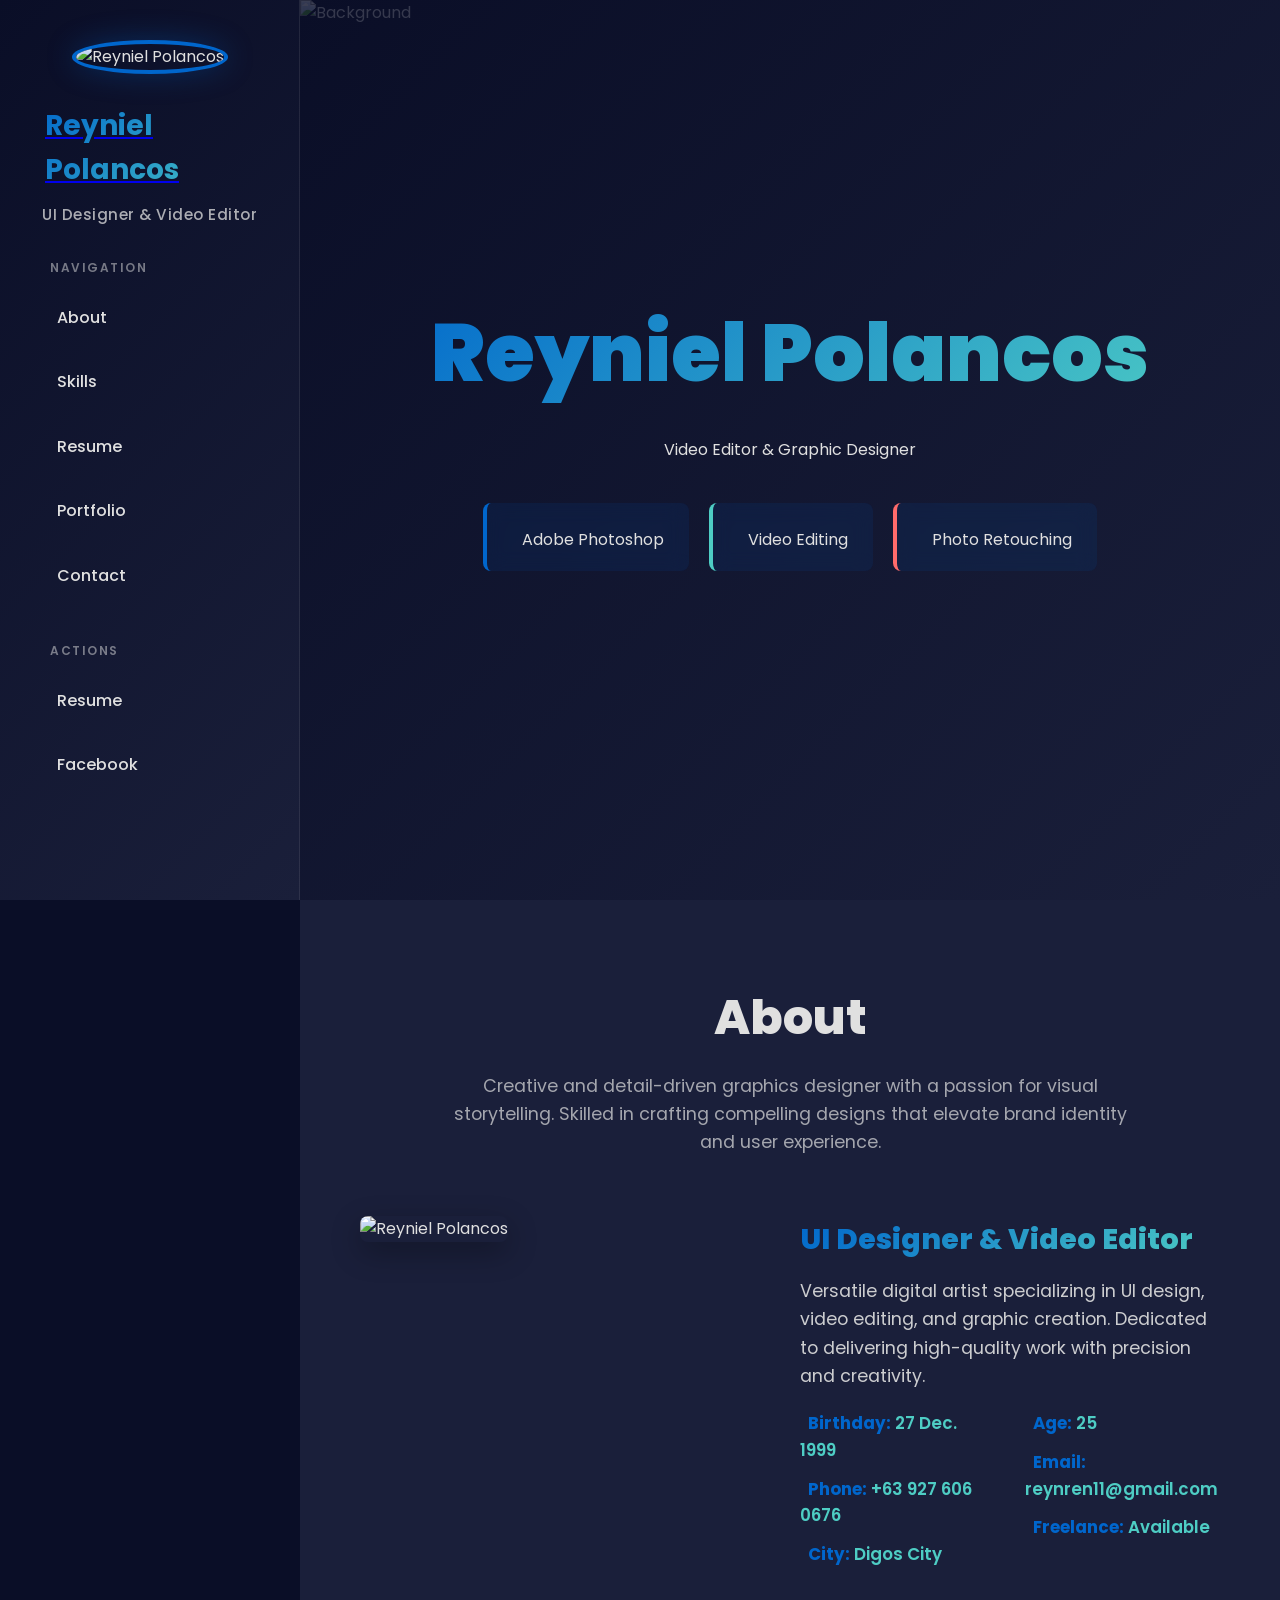
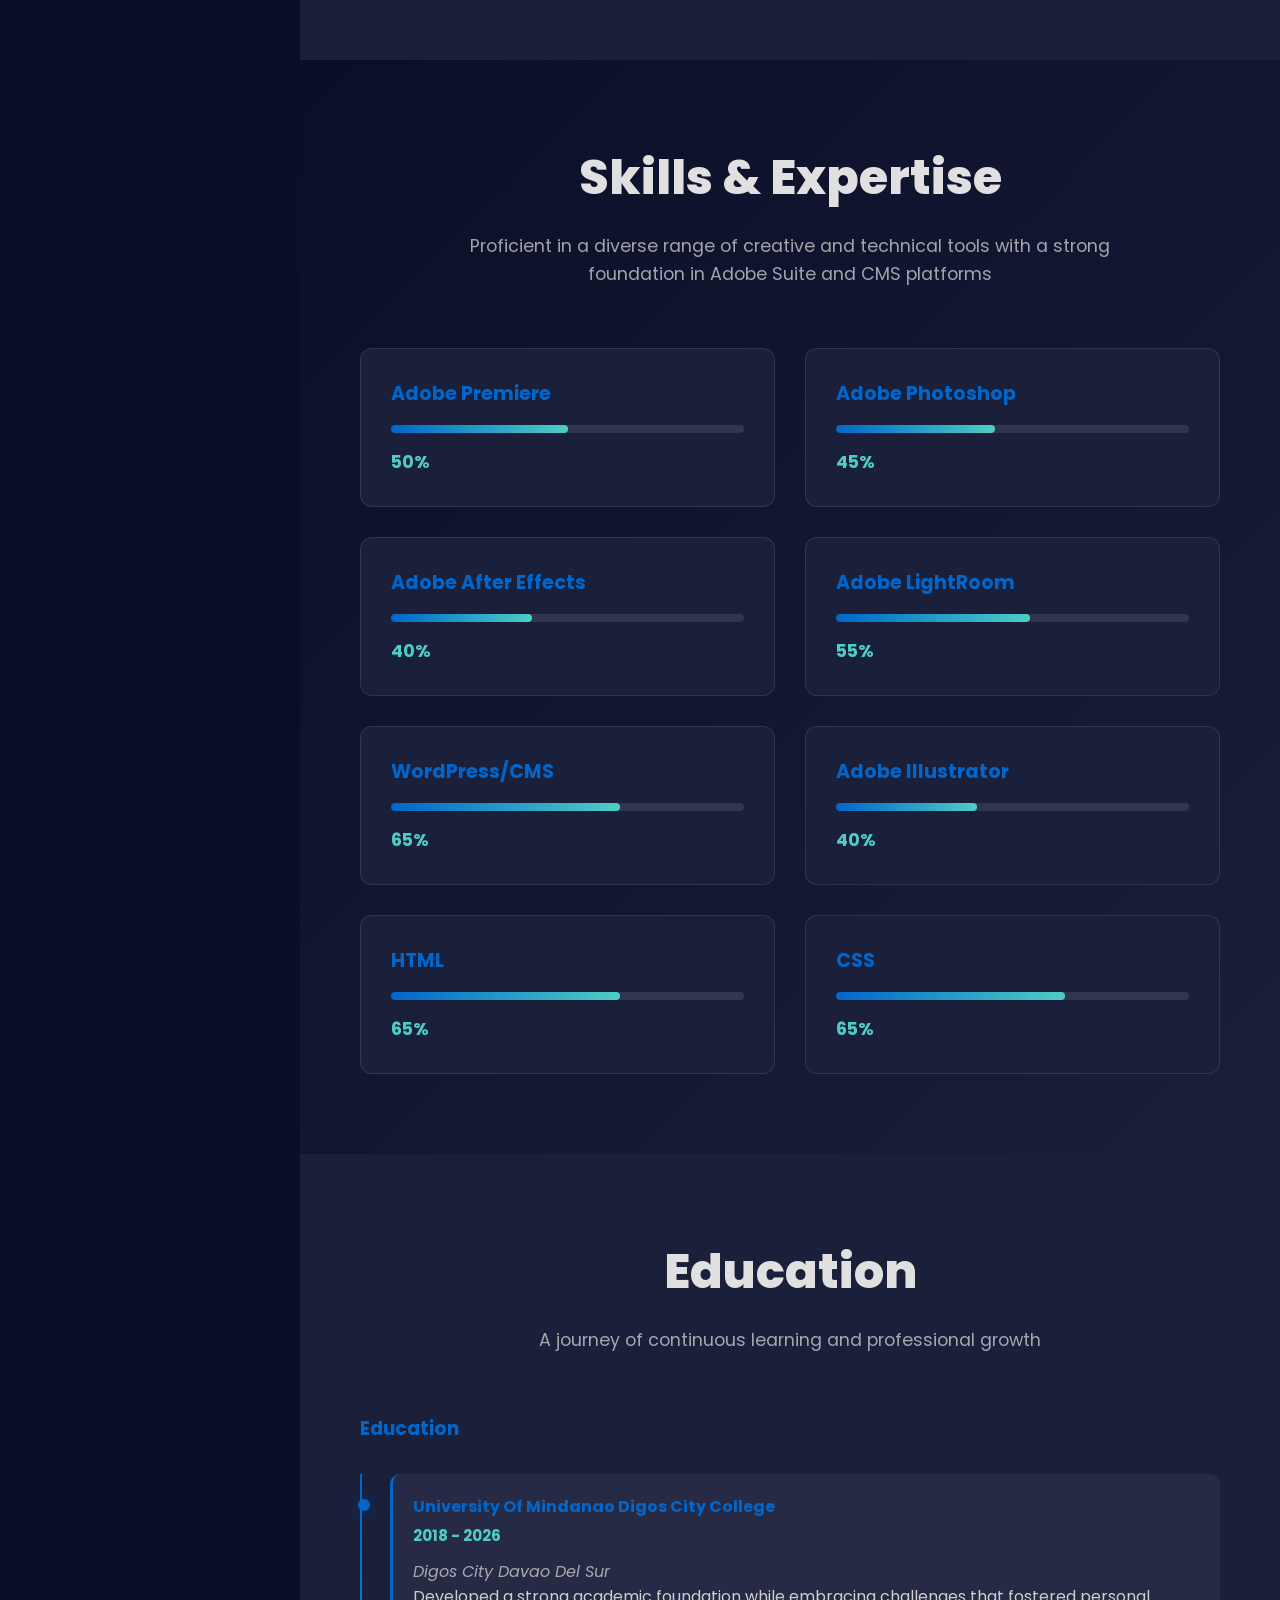
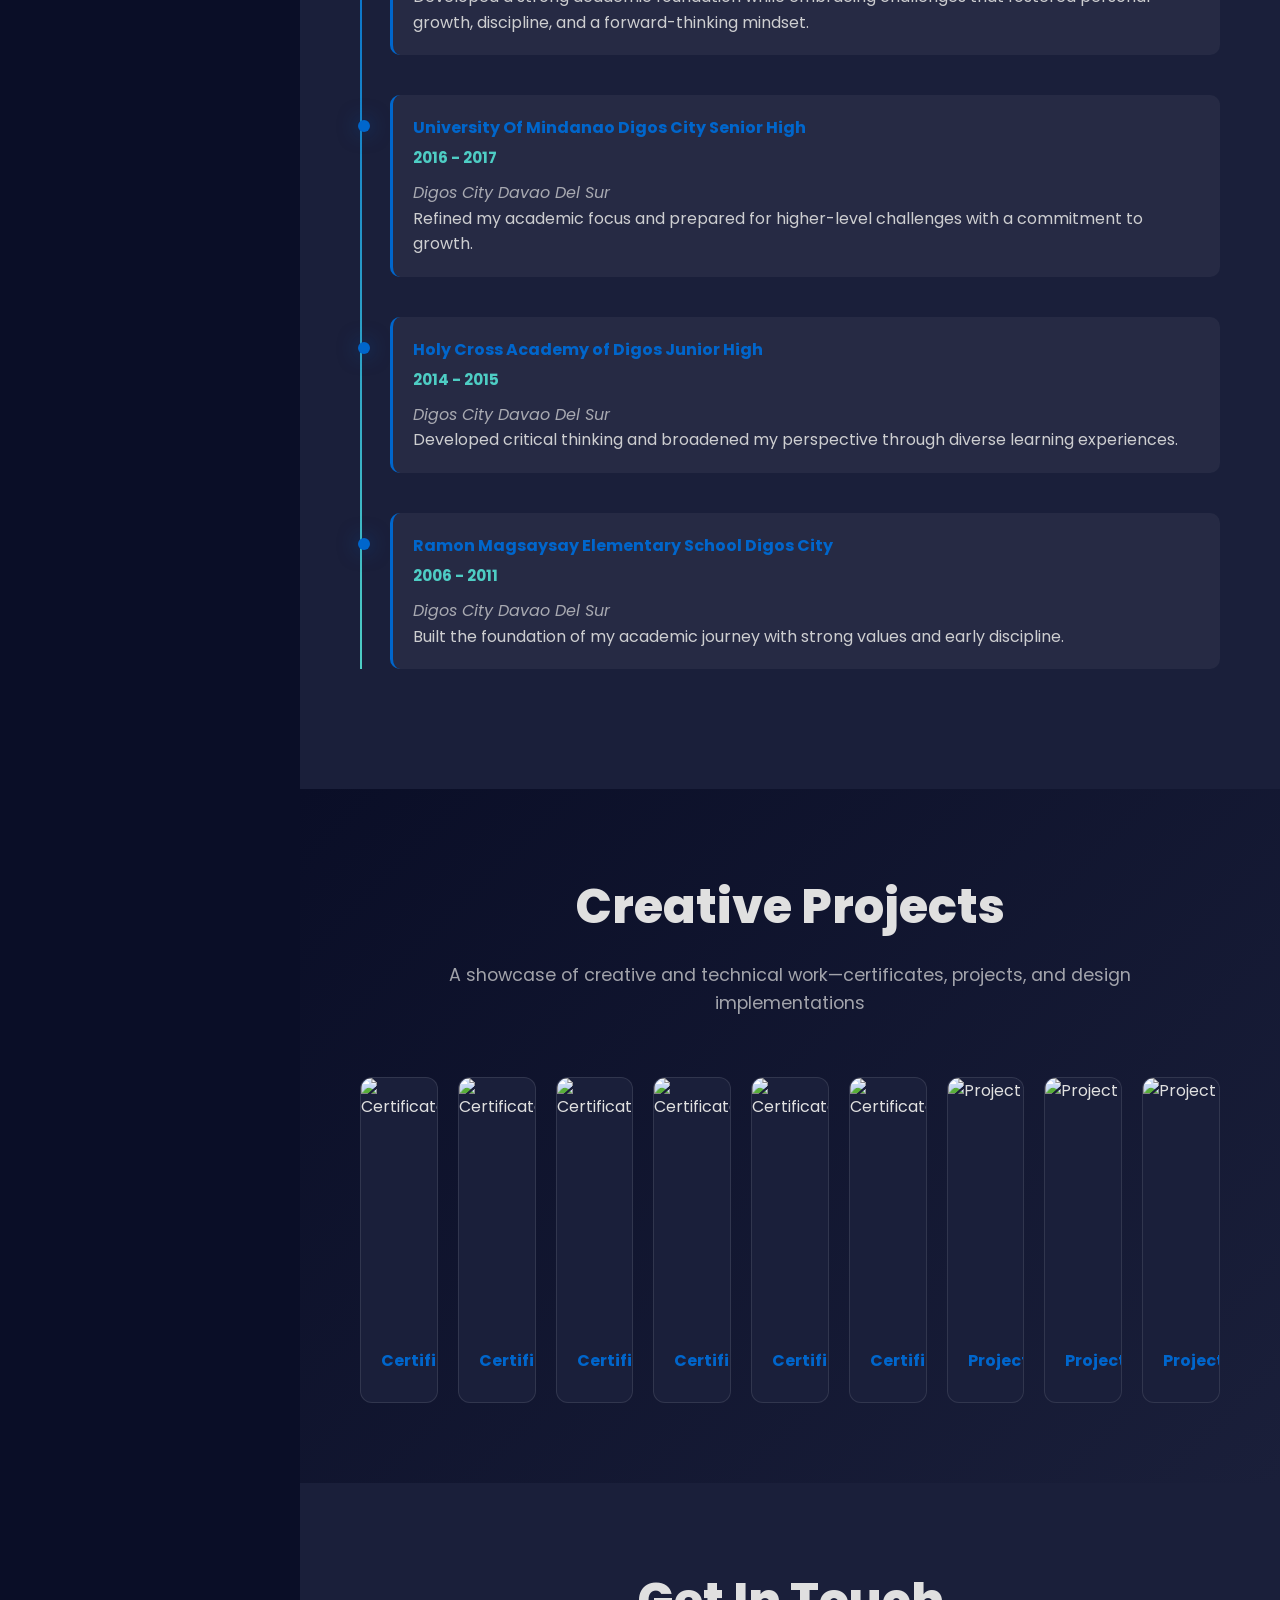
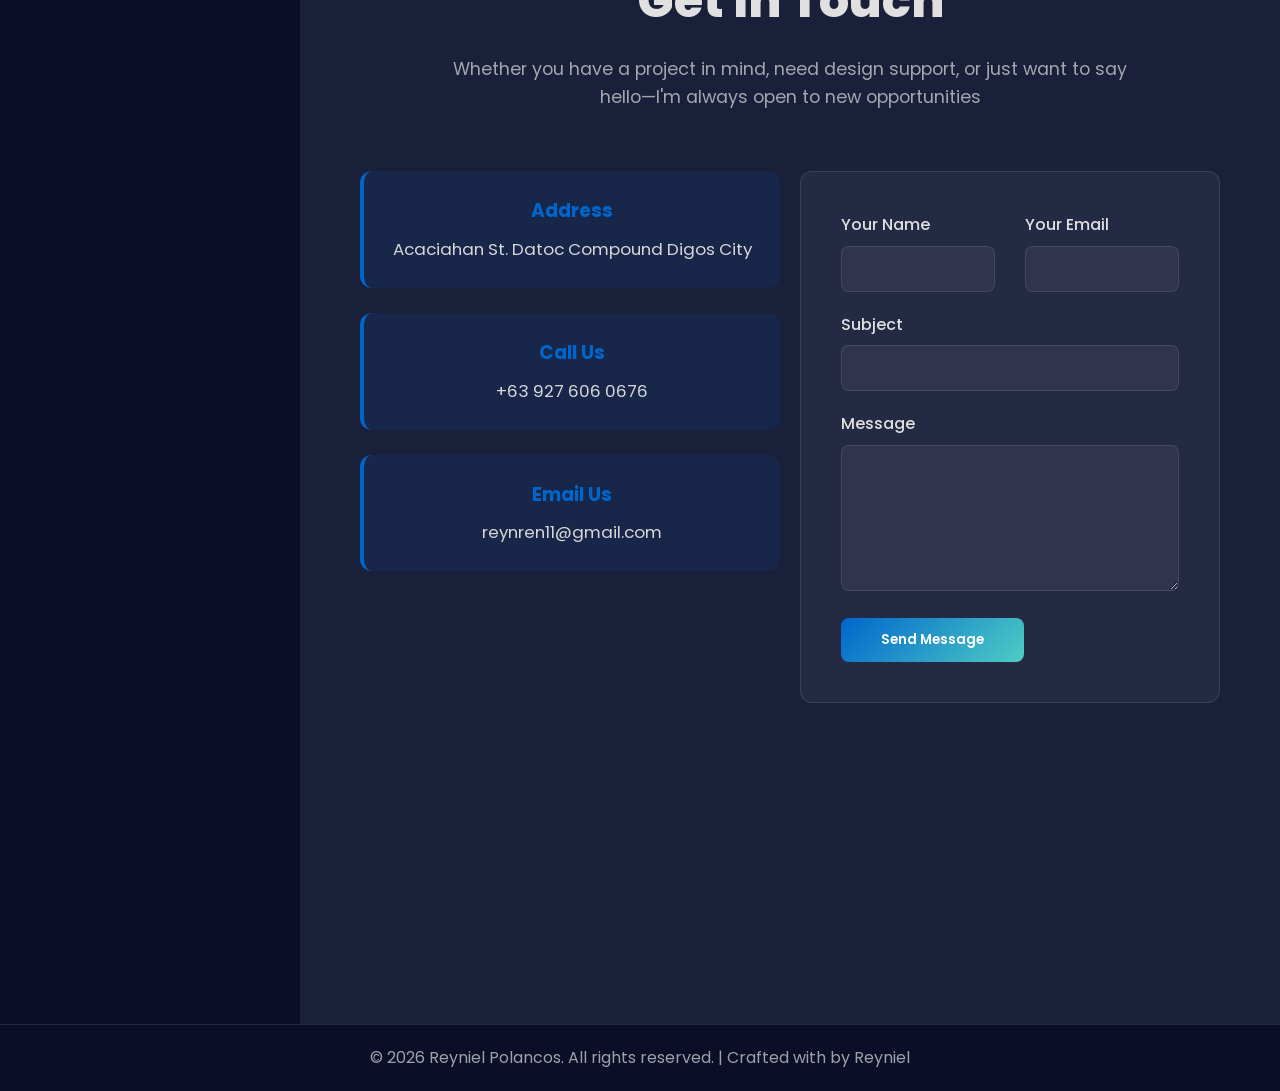
==== commit 053ae114: "Update index.html" ====
--- a/assets/index.html
+++ b/assets/index.html
@@ -40,6 +40,10 @@
       margin: 0;
       padding: 0;
       box-sizing: border-box;
+    }
+
+    html, body {
+      overflow-x: hidden;
     }
 
     body {
@@ -61,7 +65,74 @@
       border-right: 1px solid rgba(255, 255, 255, 0.1);
       z-index: 1000;
       overflow-y: auto;
-      transition: all 0.3s ease;
+      overflow-x: hidden;
+      transition: all 0.4s cubic-bezier(0.4, 0, 0.2, 1);
+      scrollbar-width: none; /* Firefox */
+      -ms-overflow-style: none; /* IE and Edge */
+    }
+
+    /* Hide scrollbar for Chrome, Safari and Opera */
+    .header::-webkit-scrollbar {
+      display: none;
+    }
+
+    .header.minimized {
+      width: 80px;
+      padding: 20px 10px;
+    }
+
+    .header .profile-img,
+    .header .sitename,
+    .header .social-links,
+    .header .navmenu a span {
+      transition: all 0.4s cubic-bezier(0.4, 0, 0.2, 1);
+    }
+
+    .header.minimized .profile-img {
+      opacity: 0;
+      visibility: hidden;
+      height: 0;
+      margin-bottom: 0;
+      overflow: hidden;
+      transition: all 0.4s cubic-bezier(0.4, 0, 0.2, 1);
+    }
+
+    .header.minimized .profile-img img {
+      width: 50px;
+      height: 50px;
+      transition: all 0.4s cubic-bezier(0.4, 0, 0.2, 1);
+    }
+
+    .header.minimized .sitename,
+    .header.minimized .social-links,
+    .header.minimized .navmenu a span {
+      opacity: 0;
+      visibility: hidden;
+      display: none;
+      transform: translateX(-20px);
+    }
+
+    .header:not(.minimized) .sitename,
+    .header:not(.minimized) .social-links,
+    .header:not(.minimized) .navmenu a span {
+      opacity: 1;
+      visibility: visible;
+      transform: translateX(0);
+    }
+
+    .header.minimized .navmenu a {
+      justify-content: center;
+      padding: 12px;
+      transition: all 0.3s cubic-bezier(0.4, 0, 0.2, 1);
+    }
+
+    .header.minimized .navicon {
+      font-size: 24px;
+      transition: all 0.3s cubic-bezier(0.4, 0, 0.2, 1);
+    }
+
+    .header.minimized .profile-img {
+      margin-bottom: 20px;
     }
 
     @media (max-width: 1200px) {
@@ -75,19 +146,86 @@
         position: fixed;
         width: 100%;
         height: auto;
+        max-height: 60px;
         border-right: none;
         border-bottom: 1px solid rgba(255, 255, 255, 0.1);
-        padding: 20px;
+        padding: 0;
         left: 0;
         top: 0;
-      }
-
-      .header.active {
-        left: 0;
-      }
-
-      .header.inactive {
-        transform: translateX(-100%);
+        overflow: hidden;
+        transition: all 0.5s cubic-bezier(0.4, 0, 0.2, 1);
+      }
+
+      .header:not(.minimized) {
+        max-height: 100vh;
+        overflow-y: auto;
+        padding: 20px;
+      }
+
+      .header.minimized {
+        max-height: 60px;
+        padding: 10px 20px;
+        width: 100%;
+      }
+
+      .header-toggle {
+        width: 100%;
+        height: 50px;
+        flex-direction: row;
+        justify-content: space-between;
+        padding: 0 20px;
+        position: relative;
+        left: 0 !important;
+        top: 0;
+        border-radius: 0;
+        background: transparent;
+        border: none;
+      }
+
+      .header-toggle::before {
+        content: 'Menu';
+        font-size: 1rem;
+        font-weight: 600;
+        color: var(--text-light);
+        letter-spacing: 0.5px;
+      }
+
+      .header-toggle i {
+        font-size: 24px;
+      }
+
+      .header.minimized .profile-img,
+      .header.minimized .social-links,
+      .header.minimized .sitename {
+        display: none;
+        opacity: 0;
+      }
+
+      .header:not(.minimized) .profile-img,
+      .header:not(.minimized) .social-links,
+      .header:not(.minimized) .sitename {
+        display: block;
+        opacity: 1;
+      }
+
+      .navmenu {
+        margin-top: 20px;
+      }
+
+      .navmenu ul li {
+        margin-bottom: 20px;
+      }
+
+      .navmenu ul li a {
+        font-size: 1.2rem;
+        width: 100%;
+        padding: 15px 20px;
+      }
+
+      .navmenu a span {
+        display: inline !important;
+        opacity: 1 !important;
+        visibility: visible !important;
       }
     }
 
@@ -114,10 +252,26 @@
       font-size: 28px;
       font-weight: 700;
       margin: 20px 0 10px 0;
+      padding-left: 15px;
       background: linear-gradient(135deg, var(--primary-color), var(--accent-color));
       -webkit-background-clip: text;
       -webkit-text-fill-color: transparent;
       background-clip: text;
+    }
+
+    .user-role {
+      font-size: 0.95rem;
+      font-weight: 500;
+      color: rgba(224, 224, 224, 0.75);
+      margin: 0 0 20px 0;
+      text-align: center;
+      letter-spacing: 0.5px;
+    }
+
+    .header.minimized .user-role {
+      opacity: 0;
+      visibility: hidden;
+      display: none;
     }
 
     .social-links {
@@ -148,10 +302,36 @@
     /* Navigation Menu */
     .navmenu {
       margin-top: 30px;
+      display: flex;
+      flex-direction: column;
+      gap: 25px;
+    }
+
+    .nav-section {
+      display: flex;
+      flex-direction: column;
+      gap: 8px;
+    }
+
+    .nav-section-title {
+      font-size: 0.75rem;
+      font-weight: 600;
+      letter-spacing: 1.5px;
+      color: rgba(224, 224, 224, 0.5);
+      margin: 0 0 8px 20px;
+      text-transform: uppercase;
+    }
+
+    .header.minimized .nav-section-title {
+      opacity: 0;
+      visibility: hidden;
+      display: none;
     }
 
     .navmenu ul {
       list-style: none;
+      padding: 0;
+      margin: 0;
     }
 
     .navmenu ul li {
@@ -185,15 +365,31 @@
     /* Main Content */
     main {
       margin-left: 300px;
+      margin-top: 0;
       padding: 0;
       width: calc(100% - 300px);
       min-height: 100vh;
+      transition: all 0.4s cubic-bezier(0.4, 0, 0.2, 1);
+    }
+
+    main.sidebar-minimized {
+      margin-left: 80px;
+      width: calc(100% - 80px);
     }
 
     @media (max-width: 1200px) {
+      .header {
+        width: 250px;
+      }
+
       main {
         margin-left: 250px;
         width: calc(100% - 250px);
+      }
+
+      main.sidebar-minimized {
+        margin-left: 80px;
+        width: calc(100% - 80px);
       }
     }
 
@@ -201,6 +397,11 @@
       main {
         margin-left: 0;
         margin-top: 200px;
+        width: 100%;
+      }
+
+      main.sidebar-minimized {
+        margin-left: 0;
         width: 100%;
       }
     }
@@ -694,6 +895,22 @@
       }
     }
 
+    @keyframes iconRotate {
+      0% {
+        transform: rotate(0deg);
+      }
+      50% {
+        transform: rotate(180deg);
+      }
+      100% {
+        transform: rotate(360deg);
+      }
+    }
+
+    .header-toggle.animating {
+      animation: iconRotate 0.4s cubic-bezier(0.4, 0, 0.2, 1);
+    }
+
     .aos-animate {
       animation: fadeInUp 0.8s ease;
     }
@@ -716,16 +933,15 @@
       background: var(--accent-color);
     }
 
-    /* Mobile Menu Toggle */
+    /* Menu Trigger Bar - Hidden */
     .header-toggle {
       display: none;
-      position: fixed;
-      top: 20px;
-      left: 20px;
-      font-size: 28px;
-      cursor: pointer;
-      z-index: 1001;
-      color: var(--primary-color);
+    }
+
+    @media (max-width: 1200px) {
+      .header:not(.minimized) ~ .header-toggle {
+        left: 210px;
+      }
     }
 
     /* GLightbox Customization */
@@ -789,32 +1005,50 @@
       position: fixed !important;
       top: 20px !important;
       right: 20px !important;
-      width: 45px !important;
-      height: 45px !important;
+      width: 50px !important;
+      height: 50px !important;
       background: #dc3545 !important;
       border: 2px solid #c82333 !important;
-      border-radius: 4px !important;
+      border-radius: 6px !important;
       color: white !important;
-      font-size: 28px !important;
+      font-size: 30px !important;
       font-weight: bold !important;
       cursor: pointer !important;
       display: flex !important;
       align-items: center !important;
       justify-content: center !important;
-      z-index: 99999 !important;
-      transition: all 0.3s ease !important;
+      z-index: 999999 !important;
+      transition: all 0.2s ease !important;
       padding: 0 !important;
       line-height: 1 !important;
+      box-shadow: 0 4px 12px rgba(0, 0, 0, 0.5) !important;
+      pointer-events: auto !important;
+      opacity: 1 !important;
     }
 
     .custom-close-btn:hover {
       background: #bb2d3b !important;
       border-color: #a02530 !important;
-      transform: scale(1.05) !important;
+      transform: scale(1.1) !important;
+      box-shadow: 0 6px 16px rgba(0, 0, 0, 0.6) !important;
     }
 
     .custom-close-btn:active {
       transform: scale(0.95) !important;
+    }
+
+    /* Ensure lightbox container allows button clicks */
+    .glightbox-container {
+      pointer-events: auto !important;
+    }
+
+    .glightbox-container .ginner-container {
+      pointer-events: none !important;
+    }
+
+    .glightbox-container .gslide-image,
+    .glightbox-container .gslide-description {
+      pointer-events: auto !important;
     }
 
     /* Notification Styles */
@@ -829,10 +1063,11 @@
       align-items: center;
       justify-content: space-between;
       gap: 15px;
-      z-index: 99999;
+      z-index: 999999 !important;
       animation: slideInNotif 0.4s ease-out;
       font-weight: 500;
       max-width: 400px;
+      font-size: 1rem;
     }
 
     .notification-content {
@@ -967,7 +1202,23 @@
 
     @media (max-width: 768px) {
       .header-toggle {
-        display: block;
+        display: flex;
+        left: 20px !important;
+      }
+
+      .header:not(.minimized) ~ .header-toggle {
+        left: 20px !important;
+      }
+
+      main {
+        margin-left: 0;
+        margin-top: 60px;
+        width: 100%;
+      }
+
+      main.sidebar-minimized {
+        margin-left: 0;
+        width: 100%;
       }
     }
 
@@ -1050,8 +1301,6 @@
 <body class="index-page">
 
   <header id="header" class="header dark-background d-flex flex-column">
-    <i class="header-toggle d-xl-none bi bi-list"></i>
-
     <div class="profile-img">
       <img src="assets/img/PortfolioImage.jpg" alt="Reyniel Polancos" class="img-fluid rounded-circle">
     </div>
@@ -1060,31 +1309,36 @@
       <h1 class="sitename">Reyniel Polancos</h1>
     </a>
 
-    <div class="social-links text-center">
-      <a href="https://twitter.com" target="_blank" class="twitter" title="Twitter"><i class="bi bi-twitter-x"></i></a>
-      <a href="https://facebook.com" target="_blank" class="facebook" title="Facebook"><i class="bi bi-facebook"></i></a>
-      <a href="https://instagram.com" target="_blank" class="instagram" title="Instagram"><i class="bi bi-instagram"></i></a>
-      <a href="https://linkedin.com" target="_blank" class="linkedin" title="LinkedIn"><i class="bi bi-linkedin"></i></a>
-      <a href="https://github.com" target="_blank" class="github" title="GitHub"><i class="bi bi-github"></i></a>
-    </div>
+    <p class="user-role">UI Designer & Video Editor</p>
 
     <nav id="navmenu" class="navmenu">
-      <ul>
-        <li><a href="#hero" class="active"><i class="bi bi-house navicon"></i>Home</a></li>
-        <li><a href="#about"><i class="bi bi-person navicon"></i>About</a></li>
-        <li><a href="#skills"><i class="bi bi-bar-chart navicon"></i>Skills</a></li>
-        <li><a href="#resume"><i class="bi bi-file-earmark-text navicon"></i>Resume</a></li>
-        <li><a href="#portfolio"><i class="bi bi-images navicon"></i>Portfolio</a></li>
-        <li><a href="#contact"><i class="bi bi-envelope navicon"></i>Contact</a></li>
-        <li>
-          <a href="#" id="downloadResume" class="download-link"><i class="bi bi-download navicon"></i>Resume</a>
-        </li>
-      </ul>
+      <div class="nav-section">
+        <h6 class="nav-section-title">NAVIGATION</h6>
+        <ul>
+          <li><a href="#about" class="active"><i class="bi bi-person navicon"></i><span>About</span></a></li>
+          <li><a href="#skills"><i class="bi bi-bar-chart navicon"></i><span>Skills</span></a></li>
+          <li><a href="#resume"><i class="bi bi-file-earmark-text navicon"></i><span>Resume</span></a></li>
+          <li><a href="#portfolio"><i class="bi bi-images navicon"></i><span>Portfolio</span></a></li>
+          <li><a href="#contact"><i class="bi bi-envelope navicon"></i><span>Contact</span></a></li>
+        </ul>
+      </div>
+      
+      <div class="nav-section">
+        <h6 class="nav-section-title">ACTIONS</h6>
+        <ul>
+          <li>
+            <a href="#" id="downloadResume" class="download-link"><i class="bi bi-download navicon"></i><span>Resume</span></a>
+          </li>
+          <li><a href="https://www.facebook.com/reyniel.polancos.94" target="_blank" rel="noopener noreferrer"><i class="bi bi-facebook navicon"></i><span>Facebook</span></a></li>
+        </ul>
+      </div>
     </nav>
 
   </header>
 
-  <main class="main">
+  <i class="header-toggle bi bi-list" id="headerToggle" title="Toggle Sidebar"></i>
+
+  <main class="main" id="mainContent">
 
     <!-- Hero Section -->
     <section id="hero" class="hero section dark-background">
@@ -1092,20 +1346,17 @@
 
       <div class="container" data-aos="fade-up" data-aos-delay="100">
         <h2>Reyniel Polancos</h2>
-        <p>
-          <span class="typed" data-typed-items="Photo Editor, Video Editor, Photoshop Expert, Creative Designer, Visual Artist">Photo Editor</span>
-          <span class="typed-cursor typed-cursor--blink" aria-hidden="true"></span>
-        </p>
+        <p>Video Editor & Graphic Designer</p>
         <div style="margin-top: 40px; display: flex; gap: 20px; justify-content: center; flex-wrap: wrap;">
-          <div style="background: rgba(0, 102, 204, 0.1); padding: 15px 25px; border-radius: 8px; border-left: 4px solid var(--primary-color); backdrop-filter: blur(10px);">
+          <div class="skill-badge" data-aos="fade-up" data-aos-delay="200" style="background: rgba(0, 102, 204, 0.1); padding: 15px 25px; border-radius: 8px; border-left: 4px solid var(--primary-color); backdrop-filter: blur(10px);">
             <i class="bi bi-palette-fill" style="color: var(--accent-color); font-size: 1.5rem; margin-right: 10px;"></i>
             <span>Adobe Photoshop</span>
           </div>
-          <div style="background: rgba(0, 102, 204, 0.1); padding: 15px 25px; border-radius: 8px; border-left: 4px solid var(--accent-color); backdrop-filter: blur(10px);">
+          <div class="skill-badge" data-aos="fade-up" data-aos-delay="400" style="background: rgba(0, 102, 204, 0.1); padding: 15px 25px; border-radius: 8px; border-left: 4px solid var(--accent-color); backdrop-filter: blur(10px);">
             <i class="bi bi-film" style="color: var(--secondary-color); font-size: 1.5rem; margin-right: 10px;"></i>
             <span>Video Editing</span>
           </div>
-          <div style="background: rgba(0, 102, 204, 0.1); padding: 15px 25px; border-radius: 8px; border-left: 4px solid var(--secondary-color); backdrop-filter: blur(10px);">
+          <div class="skill-badge" data-aos="fade-up" data-aos-delay="600" style="background: rgba(0, 102, 204, 0.1); padding: 15px 25px; border-radius: 8px; border-left: 4px solid var(--secondary-color); backdrop-filter: blur(10px);">
             <i class="bi bi-brightness-high" style="color: var(--primary-color); font-size: 1.5rem; margin-right: 10px;"></i>
             <span>Photo Retouching</span>
           </div>
@@ -1285,7 +1536,7 @@
     <!-- Portfolio Section -->
     <section id="portfolio" class="portfolio section">
       <div class="container section-title" data-aos="fade-up">
-        <h2 class="typed-title" data-typed-items="My Portfolio,Featured Work,Creative Projects">My Portfolio</h2>
+        <h2>Creative Projects</h2>
         <p>A showcase of creative and technical work—certificates, projects, and design implementations</p>
       </div>
 
@@ -1443,21 +1694,21 @@
                 <div class="col-md-6">
                   <div class="form-group">
                     <label for="name">Your Name</label>
-                    <input type="text" id="name" name="name" required>
+                    <input type="text" id="name" name="name" autocomplete="name" required>
                   </div>
                 </div>
 
                 <div class="col-md-6">
                   <div class="form-group">
                     <label for="email">Your Email</label>
-                    <input type="email" id="email" name="email" required>
+                    <input type="email" id="email" name="email" autocomplete="email" required>
                   </div>
                 </div>
               </div>
 
               <div class="form-group">
                 <label for="subject">Subject</label>
-                <input type="text" id="subject" name="subject" required>
+                <input type="text" id="subject" name="subject" autocomplete="off" required>
               </div>
 
               <div class="form-group">
@@ -1494,118 +1745,168 @@
   <!-- Main JS File -->
   <script src="assets/js/main.js"></script>
   <script>
-    // Smooth scrolling for anchor links
-    document.querySelectorAll('a[href^="#"]').forEach(anchor => {
-      anchor.addEventListener('click', function (e) {
-        e.preventDefault();
-        const target = document.querySelector(this.getAttribute('href'));
-        if (target) {
-          target.scrollIntoView({
-            behavior: 'smooth',
-            block: 'start'
-          });
-        }
-      });
-    });
-
-    // Scroll Top Button
-    const scrollTopBtn = document.getElementById('scroll-top');
-    window.addEventListener('scroll', () => {
-      if (window.pageYOffset > 300) {
-        scrollTopBtn.classList.add('active');
-      } else {
-        scrollTopBtn.classList.remove('active');
-      }
-    });
-
-    scrollTopBtn.addEventListener('click', (e) => {
-      e.preventDefault();
-      window.scrollTo({ top: 0, behavior: 'smooth' });
-    });
-
-    // Active navigation link
-    window.addEventListener('scroll', () => {
-      let current = '';
-      const sections = document.querySelectorAll('section');
-      sections.forEach(section => {
-        const sectionTop = section.offsetTop;
-        if (pageYOffset >= sectionTop - 200) {
-          current = section.getAttribute('id');
-        }
-      });
-
-      document.querySelectorAll('.navmenu a').forEach(link => {
-        link.classList.remove('active');
-        if (link.getAttribute('href').slice(1) === current) {
-          link.classList.add('active');
-        }
-      });
-    });
-
-    // Download Resume functionality
-    document.getElementById('downloadResume').addEventListener('click', function (e) {
-      e.preventDefault();
-      downloadResume();
-    });
-
-    document.getElementById('aboutDownloadResume').addEventListener('click', function (e) {
-      e.preventDefault();
-      downloadResume();
-    });
-
-    function downloadResume() {
-      const confirmDownload = confirm('Download Reyniel Polancos\' Resume?');
-      if (confirmDownload) {
-        const link = document.createElement('a');
-        link.href = 'assets/OJT.pdf';
-        link.download = 'Reyniel_Polancos_Resume.pdf';
-        document.body.appendChild(link);
-        link.click();
-        document.body.removeChild(link);
-      }
-    }
-
-    // Mobile Menu Toggle
-    const headerToggle = document.querySelector('.header-toggle');
-    const header = document.getElementById('header');
-
-    headerToggle.addEventListener('click', () => {
-      header.classList.toggle('active');
-      header.classList.toggle('inactive');
-    });
-
-    // Close menu when clicking a nav link
-    document.querySelectorAll('.navmenu a').forEach(link => {
-      link.addEventListener('click', () => {
-        header.classList.remove('active');
-        header.classList.add('inactive');
-      });
-    });
-
-    // Portfolio filter
-    document.querySelectorAll('.portfolio-filters li').forEach(filter => {
-      filter.addEventListener('click', function () {
-        document.querySelectorAll('.portfolio-filters li').forEach(f => f.classList.remove('filter-active'));
-        this.classList.add('filter-active');
-        
-        const filterValue = this.getAttribute('data-filter');
-        document.querySelectorAll('.portfolio-item').forEach(item => {
-          if (filterValue === '*' || item.classList.contains(filterValue.substring(1))) {
-            item.style.display = '';
-          } else {
-            item.style.display = 'none';
+    document.addEventListener('DOMContentLoaded', function() {
+      // Smooth scrolling for anchor links
+      document.querySelectorAll('a[href^="#"]').forEach(anchor => {
+        anchor.addEventListener('click', function (e) {
+          e.preventDefault();
+          const target = document.querySelector(this.getAttribute('href'));
+          if (target) {
+            target.scrollIntoView({
+              behavior: 'smooth',
+              block: 'start'
+            });
           }
         });
       });
-    });
+
+      // Scroll Top Button
+      const scrollTopBtn = document.getElementById('scroll-top');
+      if (scrollTopBtn) {
+        window.addEventListener('scroll', () => {
+          if (window.pageYOffset > 300) {
+            scrollTopBtn.classList.add('active');
+          } else {
+            scrollTopBtn.classList.remove('active');
+          }
+        });
+
+        scrollTopBtn.addEventListener('click', (e) => {
+          e.preventDefault();
+          window.scrollTo({ top: 0, behavior: 'smooth' });
+        });
+      }
+
+      // Active navigation link
+      window.addEventListener('scroll', () => {
+        let current = '';
+        const sections = document.querySelectorAll('section');
+        sections.forEach(section => {
+          const sectionTop = section.offsetTop;
+          if (pageYOffset >= sectionTop - 200) {
+            current = section.getAttribute('id');
+          }
+        });
+
+        document.querySelectorAll('.navmenu a').forEach(link => {
+          link.classList.remove('active');
+          if (link.getAttribute('href').slice(1) === current) {
+            link.classList.add('active');
+          }
+        });
+      });
+
+      // Download Resume functionality
+      const downloadResumeBtn = document.getElementById('downloadResume');
+      const aboutDownloadResumeBtn = document.getElementById('aboutDownloadResume');
+      
+      if (downloadResumeBtn) {
+        downloadResumeBtn.addEventListener('click', function (e) {
+          e.preventDefault();
+          downloadResume();
+        });
+      }
+
+      if (aboutDownloadResumeBtn) {
+        aboutDownloadResumeBtn.addEventListener('click', function (e) {
+          e.preventDefault();
+          downloadResume();
+        });
+      }
+
+      function downloadResume() {
+        const confirmDownload = confirm('Download Reyniel Polancos\' Resume?');
+        if (confirmDownload) {
+          const link = document.createElement('a');
+          link.href = 'assets/OJT.pdf';
+          link.download = 'Reyniel_Polancos_Resume.pdf';
+          document.body.appendChild(link);
+          link.click();
+          document.body.removeChild(link);
+        }
+      }
+
+      // Sidebar Minimize/Maximize Toggle
+      const headerToggle = document.getElementById('headerToggle');
+      const header = document.getElementById('header');
+      const mainContent = document.getElementById('mainContent');
+
+      if (headerToggle && header && mainContent) {
+        // Menu trigger click event
+        headerToggle.addEventListener('click', () => {
+          // Add animation class
+          headerToggle.classList.add('animating');
+          
+          // Toggle sidebar and menu active state
+          header.classList.toggle('minimized');
+          header.classList.toggle('active');
+          mainContent.classList.toggle('sidebar-minimized');
+          
+          // Toggle icon between list and arrows
+          if (header.classList.contains('minimized')) {
+            setTimeout(() => {
+              headerToggle.classList.remove('bi-list');
+              headerToggle.classList.add('bi-chevron-right');
+              headerToggle.setAttribute('title', 'Expand Menu');
+            }, 200);
+          } else {
+            setTimeout(() => {
+              headerToggle.classList.remove('bi-chevron-right');
+              headerToggle.classList.add('bi-list');
+              headerToggle.setAttribute('title', 'Collapse Menu');
+            }, 200);
+          }
+          
+          // Remove animation class after animation completes
+          setTimeout(() => {
+            headerToggle.classList.remove('animating');
+          }, 400);
+        });
+
+        // On mobile, close/minimize sidebar when clicking a nav link
+        if (window.innerWidth <= 768) {
+          document.querySelectorAll('.navmenu a').forEach(link => {
+            link.addEventListener('click', () => {
+              header.classList.add('minimized');
+              mainContent.classList.add('sidebar-minimized');
+              headerToggle.classList.remove('bi-list');
+              headerToggle.classList.add('bi-chevron-right');
+            });
+          });
+        }
+      }
+
+    // Portfolio filter
+    const portfolioFilters = document.querySelectorAll('.portfolio-filters li');
+    if (portfolioFilters.length > 0) {
+      portfolioFilters.forEach(filter => {
+        filter.addEventListener('click', function () {
+          document.querySelectorAll('.portfolio-filters li').forEach(f => f.classList.remove('filter-active'));
+          this.classList.add('filter-active');
+          
+          const filterValue = this.getAttribute('data-filter');
+          document.querySelectorAll('.portfolio-item').forEach(item => {
+            if (filterValue === '*' || item.classList.contains(filterValue.substring(1))) {
+              item.style.display = '';
+            } else {
+              item.style.display = 'none';
+            }
+          });
+        });
+      });
+    }
 
     // Notification System
     function showNotification(message, type = 'success') {
+      // Remove any existing notifications first
+      const existingNotifications = document.querySelectorAll('.notification');
+      existingNotifications.forEach(n => n.remove());
+      
       const notification = document.createElement('div');
       notification.className = `notification notification-${type}`;
       notification.innerHTML = `
         <div class="notification-content">
-          <i class="bi bi-${type === 'success' ? 'check-circle' : 'exclamation-circle'}"></i>
+          <i class="bi bi-${type === 'success' ? 'check-circle' : type === 'error' ? 'exclamation-circle' : 'info-circle'}"></i>
           <span>${message}</span>
         </div>
         <button class="notification-close" onclick="this.parentElement.remove();">&times;</button>
@@ -1615,61 +1916,77 @@
       // Auto remove after 5 seconds
       setTimeout(() => {
         if (notification.parentElement) {
-          notification.remove();
+          notification.style.animation = 'slideOutNotif 0.4s ease-out';
+          setTimeout(() => notification.remove(), 400);
         }
       }, 5000);
     }
 
     // Contact Form
-    document.getElementById('contactForm').addEventListener('submit', function (e) {
-      e.preventDefault();
-      const name = document.getElementById('name').value;
-      const email = document.getElementById('email').value;
-      const subject = document.getElementById('subject').value;
-      const message = document.getElementById('message').value;
-
-      if (name && email && subject && message) {
+    const contactForm = document.getElementById('contactForm');
+    
+    if (contactForm) {
+      contactForm.addEventListener('submit', async function (e) {
+        e.preventDefault();
+        e.stopPropagation();
+        
+        const name = document.getElementById('name').value.trim();
+        const email = document.getElementById('email').value.trim();
+        const subject = document.getElementById('subject').value.trim();
+        const message = document.getElementById('message').value.trim();
+
+        if (!name || !email || !subject || !message) {
+          showNotification('⚠ Please fill in all fields', 'warning');
+          return;
+        }
+
         // Show loading notification
         showNotification('Sending your message...', 'info');
         
-        // Send form data via AJAX
-        const formData = new FormData();
-        formData.append('name', name);
-        formData.append('email', email);
-        formData.append('subject', subject);
-        formData.append('message', message);
-
-        fetch('forms/contact.php', {
-          method: 'POST',
-          body: formData
-        })
-        .then(response => response.json())
-        .then(data => {
+        try {
+          // Send form data via AJAX
+          const formData = new FormData();
+          formData.append('name', name);
+          formData.append('email', email);
+          formData.append('subject', subject);
+          formData.append('message', message);
+
+          const response = await fetch('forms/contact-simple.php', {
+            method: 'POST',
+            body: formData
+          });
+
+          const data = await response.json();
+
           if (data.success) {
-            showNotification('✓ Message sent successfully! Thank you for reaching out.', 'success');
-            document.getElementById('contactForm').reset();
+            // Show success notification
+            showNotification('Message Sent!', 'success');
+            
+            // Reset form
+            contactForm.reset();
+            
+            // Scroll to top immediately
+            window.scrollTo({ top: 0, behavior: 'smooth' });
           } else {
-            showNotification('✗ Error: ' + data.message, 'error');
+            showNotification('✗ Error: ' + (data.message || 'Failed to send message'), 'error');
           }
-        })
-        .catch(error => {
+        } catch (error) {
           showNotification('✗ Failed to send message. Please try again.', 'error');
-          console.error('Error:', error);
-        });
-      } else {
-        showNotification('⚠ Please fill in all fields', 'warning');
-      }
-    });
+        }
+      });
+    }
 
     // Typed.js initialization
     const typed = document.querySelector('.typed');
     if (typed) {
       new Typed('.typed', {
         strings: typed.getAttribute('data-typed-items').split(','),
-        typeSpeed: 100,
-        backSpeed: 100,
-        backDelay: 2000,
-        loop: true
+        typeSpeed: 150,
+        backSpeed: 40,
+        backDelay: 3500,
+        startDelay: 500,
+        loop: true,
+        showCursor: false
       });
     }
 
@@ -1681,45 +1998,25 @@
         typeSpeed: 80,
         backSpeed: 80,
         backDelay: 2500,
-        loop: true
+        loop: true,
+        showCursor: false
       });
     }
 
-    // Portfolio item typing animations on scroll
+    // Portfolio item typing animations on scroll - DISABLED
+    // Just show static text instead of typing animation
     const portfolioItems = document.querySelectorAll('.portfolio-typed');
-    let typedInstances = {};
-
-    const portfolioObserverOptions = {
-      threshold: 0.3,
-      rootMargin: '0px'
-    };
-
-    const portfolioObserver = new IntersectionObserver(function (entries) {
-      entries.forEach(entry => {
-        if (entry.isIntersecting && !typedInstances[entry.target.className]) {
-          const element = entry.target;
-          const uniqueClass = 'typed-' + Math.random().toString(36).substr(2, 9);
-          element.classList.add(uniqueClass);
-          
-          new Typed('.' + uniqueClass, {
-            strings: element.getAttribute('data-typed-items').split(','),
-            typeSpeed: 60,
-            backSpeed: 0,
-            loop: false,
-            startDelay: 100,
-            onComplete: function() {
-              portfolioObserver.unobserve(element);
-            }
-          });
-          
-          typedInstances[entry.target.className] = true;
+    
+    if (portfolioItems.length > 0) {
+      portfolioItems.forEach(item => {
+        // Just set the text directly without animation
+        const text = item.getAttribute('data-typed-items');
+        if (text) {
+          item.textContent = text;
         }
       });
-    }, portfolioObserverOptions);
-
-    portfolioItems.forEach(item => {
-      portfolioObserver.observe(item);
-    });
+    }
+    }); // End DOMContentLoaded
   </script>
 </body>
 
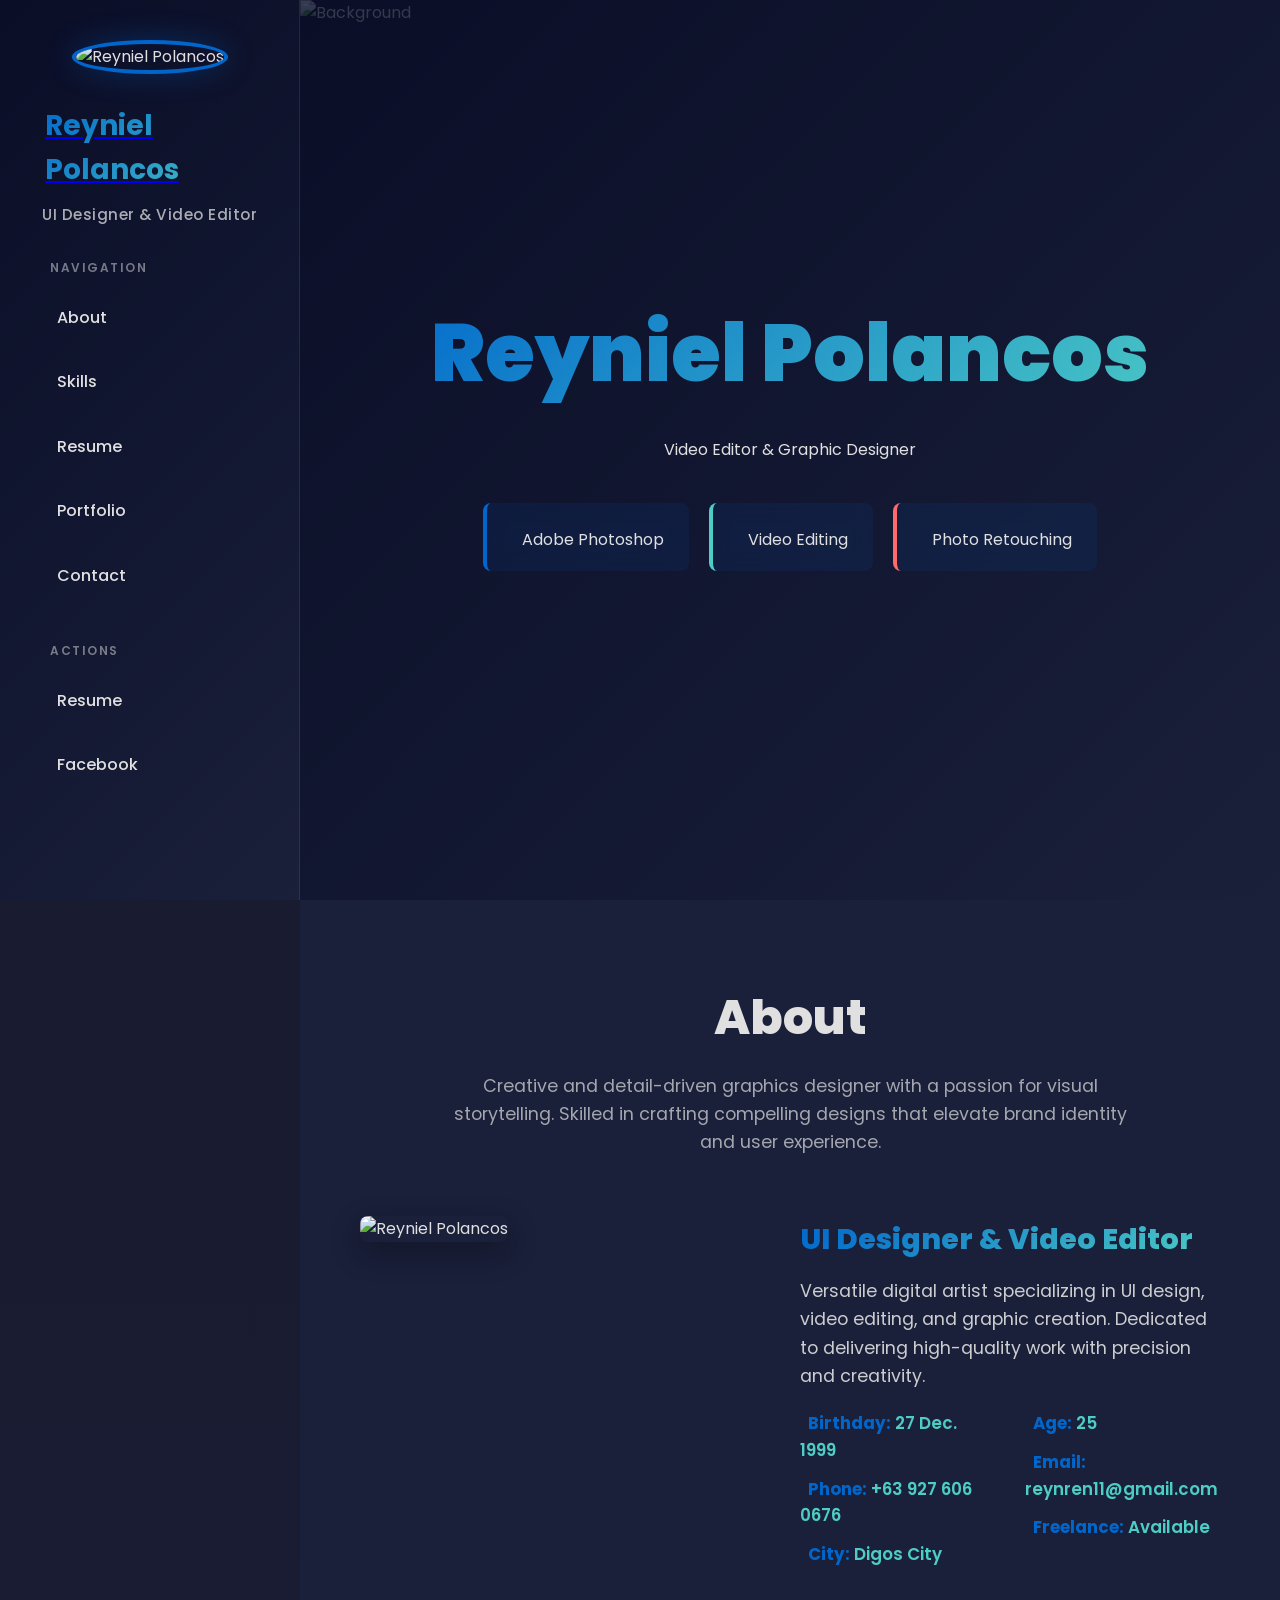
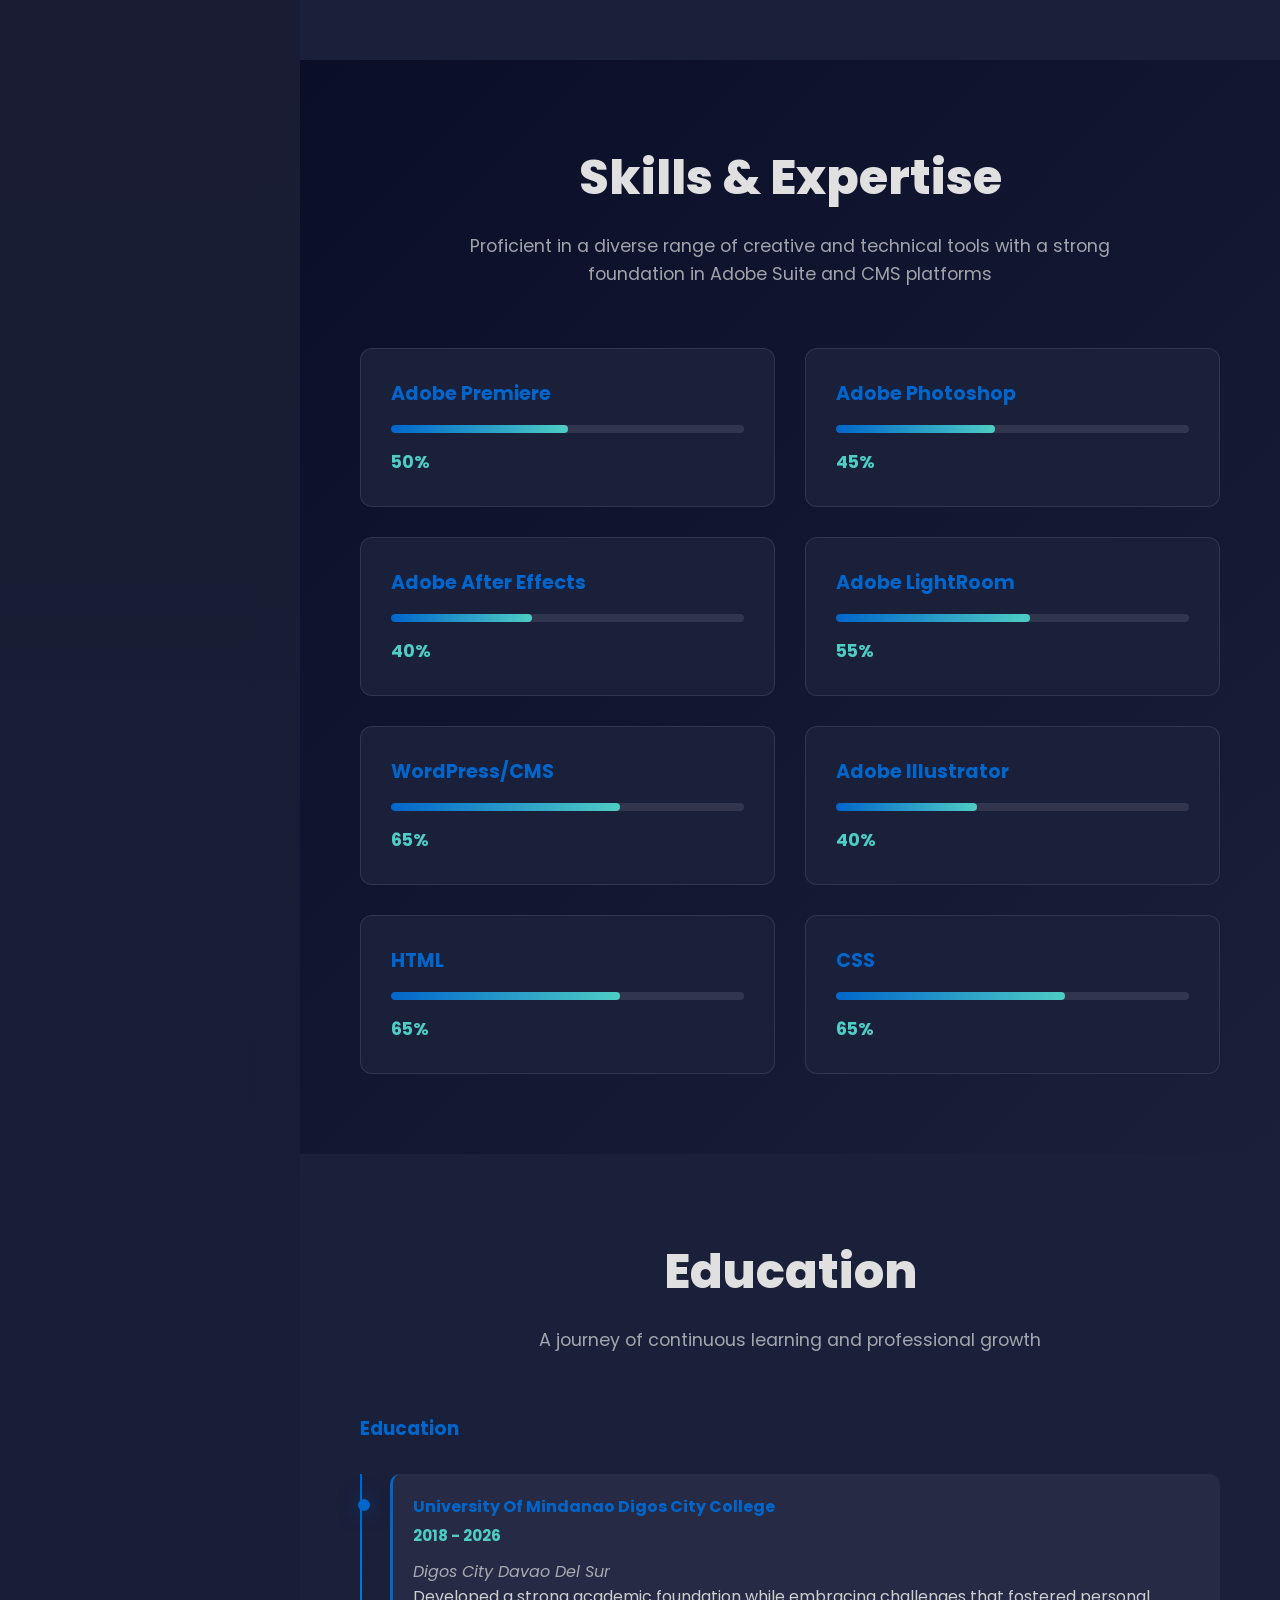
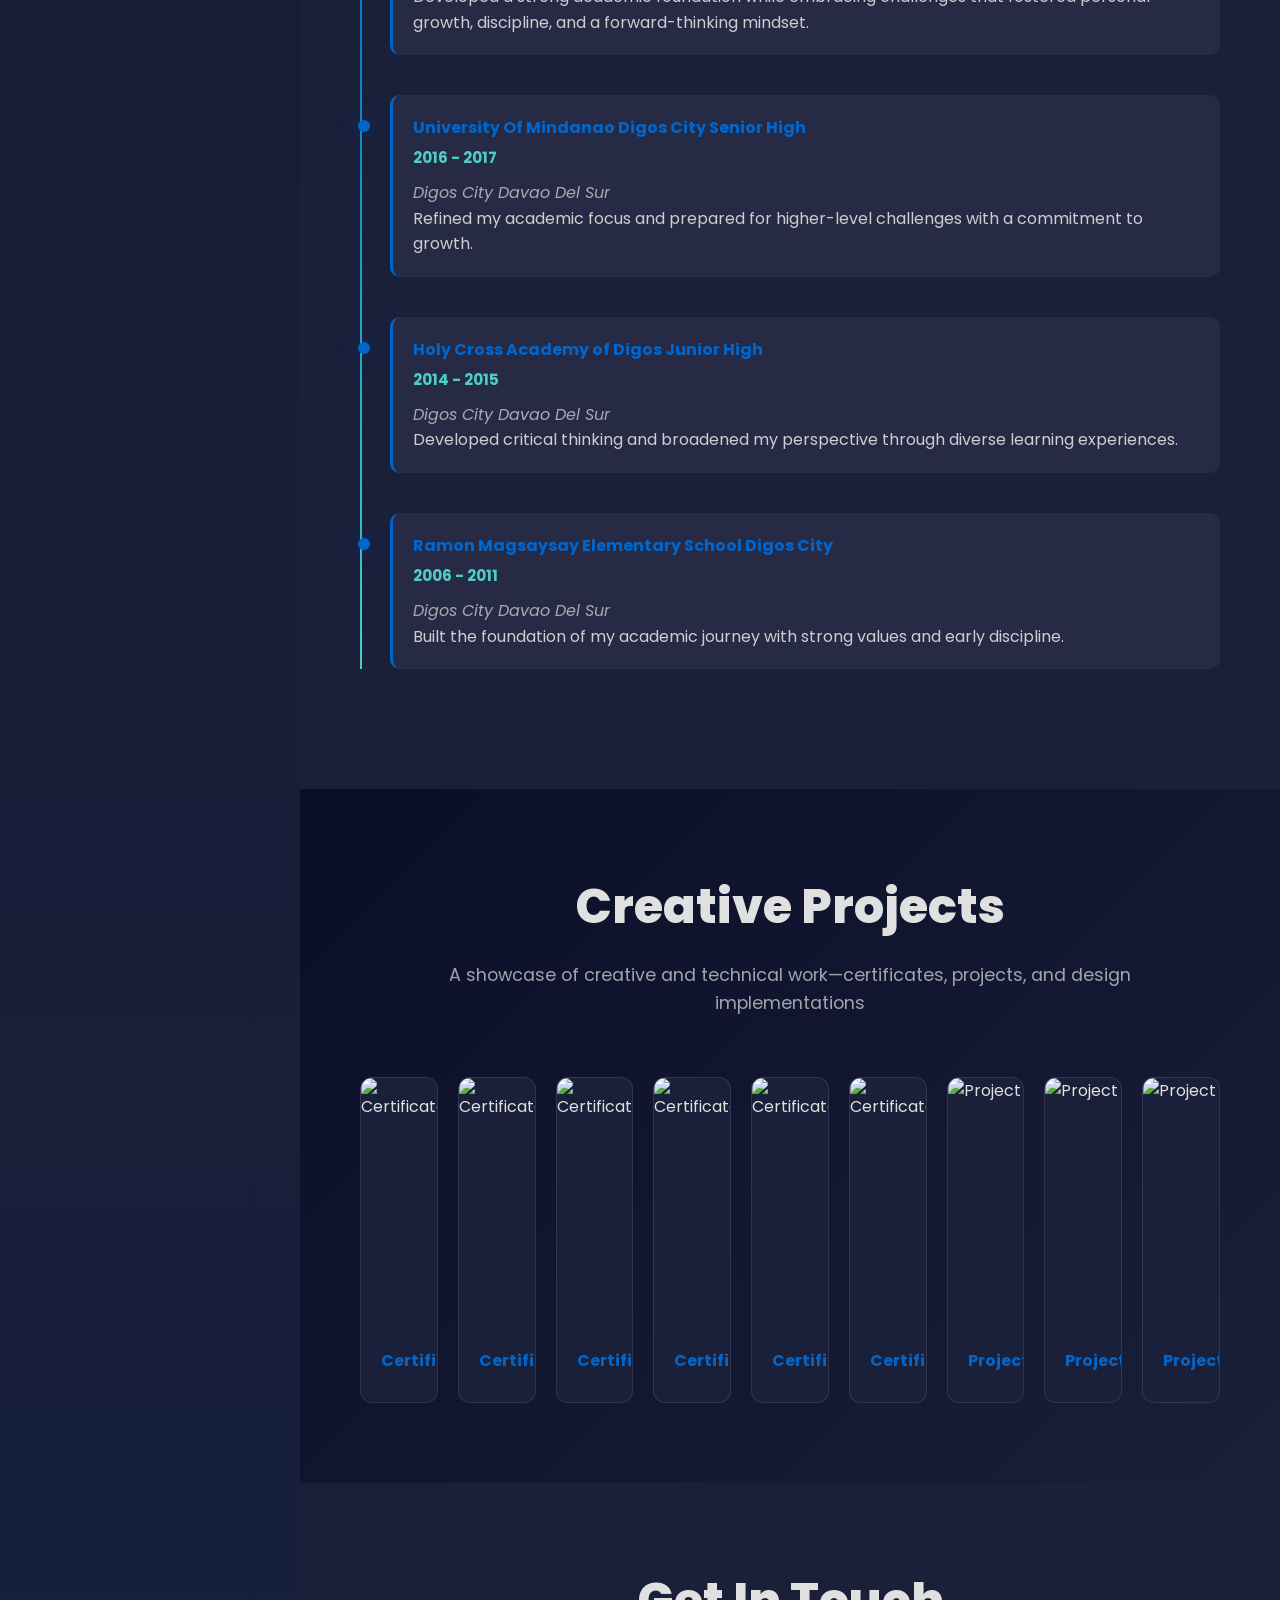
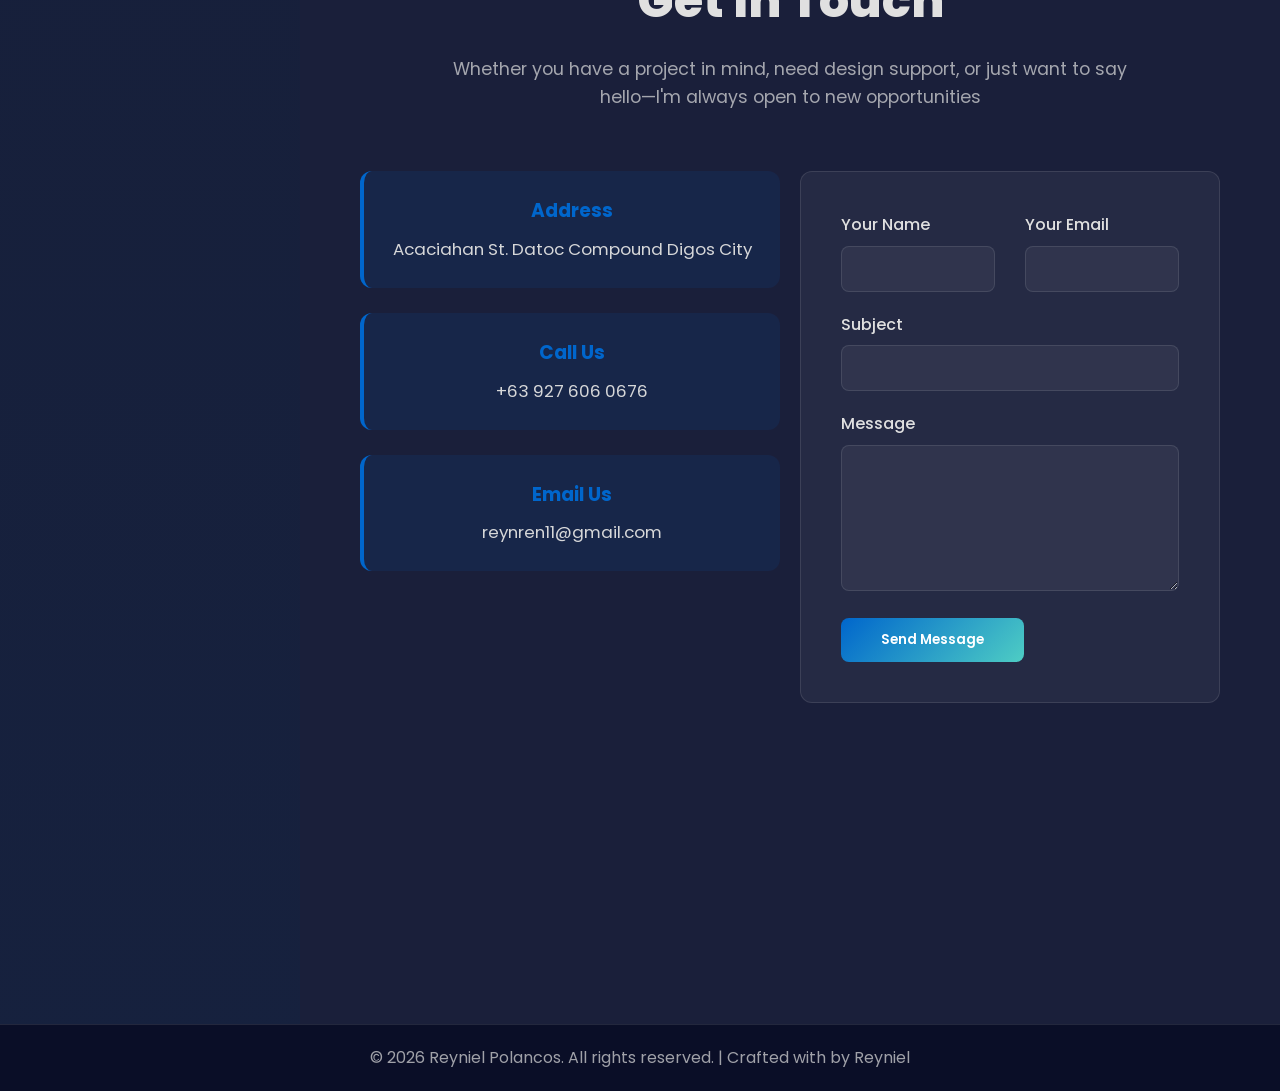
==== commit c8b70fc8: "Update index.html" ====
--- a/assets/index.html
+++ b/assets/index.html
@@ -48,7 +48,7 @@
 
     body {
       font-family: 'Poppins', sans-serif;
-      background: var(--dark-bg);
+      background: linear-gradient(180deg, #1a1a2e 0%, #16213e 100%);
       color: var(--text-light);
       line-height: 1.6;
     }
@@ -149,17 +149,22 @@
         max-height: 60px;
         border-right: none;
         border-bottom: 1px solid rgba(255, 255, 255, 0.1);
-        padding: 0;
+        padding: 10px 20px;
         left: 0;
         top: 0;
         overflow: hidden;
-        transition: all 0.5s cubic-bezier(0.4, 0, 0.2, 1);
-      }
-
-      .header:not(.minimized) {
+        transition: all 0.4s cubic-bezier(0.4, 0, 0.2, 1);
+        z-index: 9998;
+        -webkit-overflow-scrolling: touch;
+        backdrop-filter: blur(10px);
+        background: rgba(20, 20, 30, 0.98);
+      }
+
+      .header.active {
         max-height: 100vh;
         overflow-y: auto;
         padding: 20px;
+        box-shadow: 0 4px 20px rgba(0, 0, 0, 0.5);
       }
 
       .header.minimized {
@@ -194,16 +199,20 @@
         font-size: 24px;
       }
 
-      .header.minimized .profile-img,
-      .header.minimized .social-links,
-      .header.minimized .sitename {
+      .header .profile-img,
+      .header .social-links,
+      .header .sitename,
+      .header .user-role,
+      .header .navmenu {
         display: none;
         opacity: 0;
       }
 
-      .header:not(.minimized) .profile-img,
-      .header:not(.minimized) .social-links,
-      .header:not(.minimized) .sitename {
+      .header.active .profile-img,
+      .header.active .social-links,
+      .header.active .sitename,
+      .header.active .user-role,
+      .header.active .navmenu {
         display: block;
         opacity: 1;
       }
@@ -213,19 +222,44 @@
       }
 
       .navmenu ul li {
-        margin-bottom: 20px;
+        margin-bottom: 15px;
       }
 
       .navmenu ul li a {
-        font-size: 1.2rem;
+        font-size: 1.1rem;
         width: 100%;
-        padding: 15px 20px;
+        padding: 18px 20px;
+        border-radius: 8px;
+        background: rgba(0, 102, 204, 0.05);
+        transition: all 0.3s ease;
+        -webkit-tap-highlight-color: transparent;
+        touch-action: manipulation;
+      }
+
+      .navmenu ul li a:active {
+        transform: scale(0.98);
+        background: rgba(0, 102, 204, 0.15);
       }
 
       .navmenu a span {
         display: inline !important;
         opacity: 1 !important;
         visibility: visible !important;
+      }
+
+      .nav-section {
+        margin-bottom: 25px;
+      }
+
+      .nav-section-title {
+        font-size: 0.85rem;
+        padding: 10px 20px 5px 20px;
+      }
+
+      /* Make profile image larger on mobile when menu is open */
+      .header.active .profile-img img {
+        width: 120px;
+        height: 120px;
       }
     }
 
@@ -396,12 +430,13 @@
     @media (max-width: 768px) {
       main {
         margin-left: 0;
-        margin-top: 200px;
+        margin-top: 70px;
         width: 100%;
       }
 
       main.sidebar-minimized {
         margin-left: 0;
+        margin-top: 70px;
         width: 100%;
       }
     }
@@ -451,12 +486,22 @@
     }
 
     @media (max-width: 768px) {
+      .hero {
+        min-height: calc(100vh - 70px);
+        margin-top: 0;
+        padding-top: 0;
+      }
+
       .hero h2 {
         font-size: 2.5rem;
       }
 
       .hero .typed {
         font-size: 1.2rem;
+      }
+
+      .hero .container {
+        padding-top: 20px;
       }
     }
 
@@ -466,11 +511,17 @@
       scroll-margin-top: 100px;
       width: 100%;
       box-sizing: border-box;
+      background: transparent;
     }
 
     @media (max-width: 768px) {
       section {
         padding: 50px 20px;
+        background: transparent !important;
+      }
+
+      section:nth-child(even) {
+        background: rgba(255, 255, 255, 0.02) !important;
       }
     }
 
@@ -1024,6 +1075,8 @@
       box-shadow: 0 4px 12px rgba(0, 0, 0, 0.5) !important;
       pointer-events: auto !important;
       opacity: 1 !important;
+      -webkit-tap-highlight-color: transparent !important;
+      touch-action: manipulation !important;
     }
 
     .custom-close-btn:hover {
@@ -1037,6 +1090,62 @@
       transform: scale(0.95) !important;
     }
 
+    /* Mobile-optimized close button */
+    @media (max-width: 768px) {
+      body .glightbox-container .custom-close-btn,
+      .glightbox-container .custom-close-btn {
+        top: 10px !important;
+        right: 10px !important;
+        width: 70px !important;
+        height: 70px !important;
+        font-size: 42px !important;
+        border-radius: 12px !important;
+        border: 4px solid #fff !important;
+        box-shadow: 0 10px 30px rgba(0, 0, 0, 0.9) !important;
+        z-index: 999999999 !important;
+        display: flex !important;
+        visibility: visible !important;
+      }
+
+      body .glightbox-container .custom-close-btn::before,
+      .glightbox-container .custom-close-btn::before {
+        content: '';
+        position: absolute;
+        width: 100%;
+        height: 100%;
+        top: 0;
+        left: 0;
+        background: transparent;
+        z-index: -1;
+      }
+
+      body .glightbox-container .custom-close-btn::after,
+      .glightbox-container .custom-close-btn::after {
+        content: 'TAP TO CLOSE';
+        position: absolute;
+        bottom: -45px;
+        left: 50%;
+        transform: translateX(-50%);
+        background: #dc3545;
+        color: white;
+        padding: 10px 18px;
+        border-radius: 8px;
+        font-size: 12px;
+        font-weight: 700;
+        white-space: nowrap;
+        box-shadow: 0 4px 12px rgba(0, 0, 0, 0.7);
+        letter-spacing: 1.5px;
+        display: block !important;
+        visibility: visible !important;
+      }
+
+      /* Hide default GLightbox close button on mobile */
+      .glightbox-container .gclose {
+        display: none !important;
+        visibility: hidden !important;
+      }
+    }
+
     /* Ensure lightbox container allows button clicks */
     .glightbox-container {
       pointer-events: auto !important;
@@ -1049,6 +1158,31 @@
     .glightbox-container .gslide-image,
     .glightbox-container .gslide-description {
       pointer-events: auto !important;
+    }
+
+    /* Mobile menu backdrop overlay */
+    .mobile-overlay {
+      display: none;
+      position: fixed;
+      top: 0;
+      left: 0;
+      width: 100%;
+      height: 100%;
+      background: rgba(0, 0, 0, 0.7);
+      z-index: 9997;
+      opacity: 0;
+      transition: opacity 0.3s ease;
+    }
+
+    .mobile-overlay.active {
+      display: block;
+      opacity: 1;
+    }
+
+    @media (min-width: 769px) {
+      .mobile-overlay {
+        display: none !important;
+      }
     }
 
     /* Notification Styles */
@@ -1299,6 +1433,9 @@
 </head>
 
 <body class="index-page">
+
+  <!-- Mobile Menu Overlay -->
+  <div class="mobile-overlay" id="mobileOverlay"></div>
 
   <header id="header" class="header dark-background d-flex flex-column">
     <div class="profile-img">
@@ -1830,6 +1967,7 @@
       const headerToggle = document.getElementById('headerToggle');
       const header = document.getElementById('header');
       const mainContent = document.getElementById('mainContent');
+      const mobileOverlay = document.getElementById('mobileOverlay');
 
       if (headerToggle && header && mainContent) {
         // Menu trigger click event
@@ -1841,6 +1979,11 @@
           header.classList.toggle('minimized');
           header.classList.toggle('active');
           mainContent.classList.toggle('sidebar-minimized');
+          
+          // Toggle mobile overlay on small screens
+          if (window.innerWidth <= 768 && mobileOverlay) {
+            mobileOverlay.classList.toggle('active');
+          }
           
           // Toggle icon between list and arrows
           if (header.classList.contains('minimized')) {
@@ -1863,17 +2006,46 @@
           }, 400);
         });
 
-        // On mobile, close/minimize sidebar when clicking a nav link
-        if (window.innerWidth <= 768) {
-          document.querySelectorAll('.navmenu a').forEach(link => {
-            link.addEventListener('click', () => {
+        // On mobile, close sidebar when clicking a nav link
+        document.querySelectorAll('.navmenu a').forEach(link => {
+          link.addEventListener('click', () => {
+            if (window.innerWidth <= 768) {
+              header.classList.remove('active');
               header.classList.add('minimized');
-              mainContent.classList.add('sidebar-minimized');
               headerToggle.classList.remove('bi-list');
               headerToggle.classList.add('bi-chevron-right');
-            });
+              if (mobileOverlay) {
+                mobileOverlay.classList.remove('active');
+              }
+            }
+          });
+        });
+
+        // Close sidebar when clicking overlay on mobile
+        if (mobileOverlay) {
+          mobileOverlay.addEventListener('click', () => {
+            header.classList.remove('active');
+            header.classList.add('minimized');
+            headerToggle.classList.remove('bi-list');
+            headerToggle.classList.add('bi-chevron-right');
+            mobileOverlay.classList.remove('active');
           });
         }
+
+        // Close sidebar when clicking outside on mobile
+        document.addEventListener('click', (e) => {
+          if (window.innerWidth <= 768) {
+            if (!header.contains(e.target) && !headerToggle.contains(e.target) && header.classList.contains('active')) {
+              header.classList.remove('active');
+              header.classList.add('minimized');
+              headerToggle.classList.remove('bi-list');
+              headerToggle.classList.add('bi-chevron-right');
+              if (mobileOverlay) {
+                mobileOverlay.classList.remove('active');
+              }
+            }
+          }
+        });
       }
 
     // Portfolio filter
@@ -1922,7 +2094,7 @@
       }, 5000);
     }
 
-    // Contact Form
+    // Contact Form - Using FormSubmit.co for reliable email delivery
     const contactForm = document.getElementById('contactForm');
     
     if (contactForm) {
@@ -1940,37 +2112,50 @@
           return;
         }
 
+        // Validate email format
+        const emailRegex = /^[^\s@]+@[^\s@]+\.[^\s@]+$/;
+        if (!emailRegex.test(email)) {
+          showNotification('⚠ Please enter a valid email address', 'warning');
+          return;
+        }
+
         // Show loading notification
-        showNotification('Sending your message...', 'info');
+        showNotification('📤 Sending your message...', 'info');
         
         try {
-          // Send form data via AJAX
+          // Send using FormSubmit.co - FREE email service to reynren11@gmail.com
           const formData = new FormData();
           formData.append('name', name);
           formData.append('email', email);
           formData.append('subject', subject);
           formData.append('message', message);
-
-          const response = await fetch('forms/contact-simple.php', {
+          formData.append('_captcha', 'false'); // Disable captcha for better UX
+          formData.append('_template', 'table'); // Use professional table template
+          formData.append('_replyto', email); // Set reply-to as sender's email
+          formData.append('_cc', 'reynren11@gmail.com'); // CC to yourself
+          
+          const response = await fetch('https://formsubmit.co/reynren11@gmail.com', {
             method: 'POST',
-            body: formData
+            body: formData,
+            headers: {
+              'Accept': 'application/json'
+            }
           });
 
-          const data = await response.json();
-
-          if (data.success) {
+          if (response.ok) {
             // Show success notification
-            showNotification('Message Sent!', 'success');
+            showNotification('✓ Message Sent Successfully!', 'success');
             
             // Reset form
             contactForm.reset();
             
-            // Scroll to top immediately
+            // Scroll to top
             window.scrollTo({ top: 0, behavior: 'smooth' });
           } else {
-            showNotification('✗ Error: ' + (data.message || 'Failed to send message'), 'error');
+            showNotification('✗ Failed to send message. Please try again.', 'error');
           }
         } catch (error) {
+          console.error('Error:', error);
           showNotification('✗ Failed to send message. Please try again.', 'error');
         }
       });
